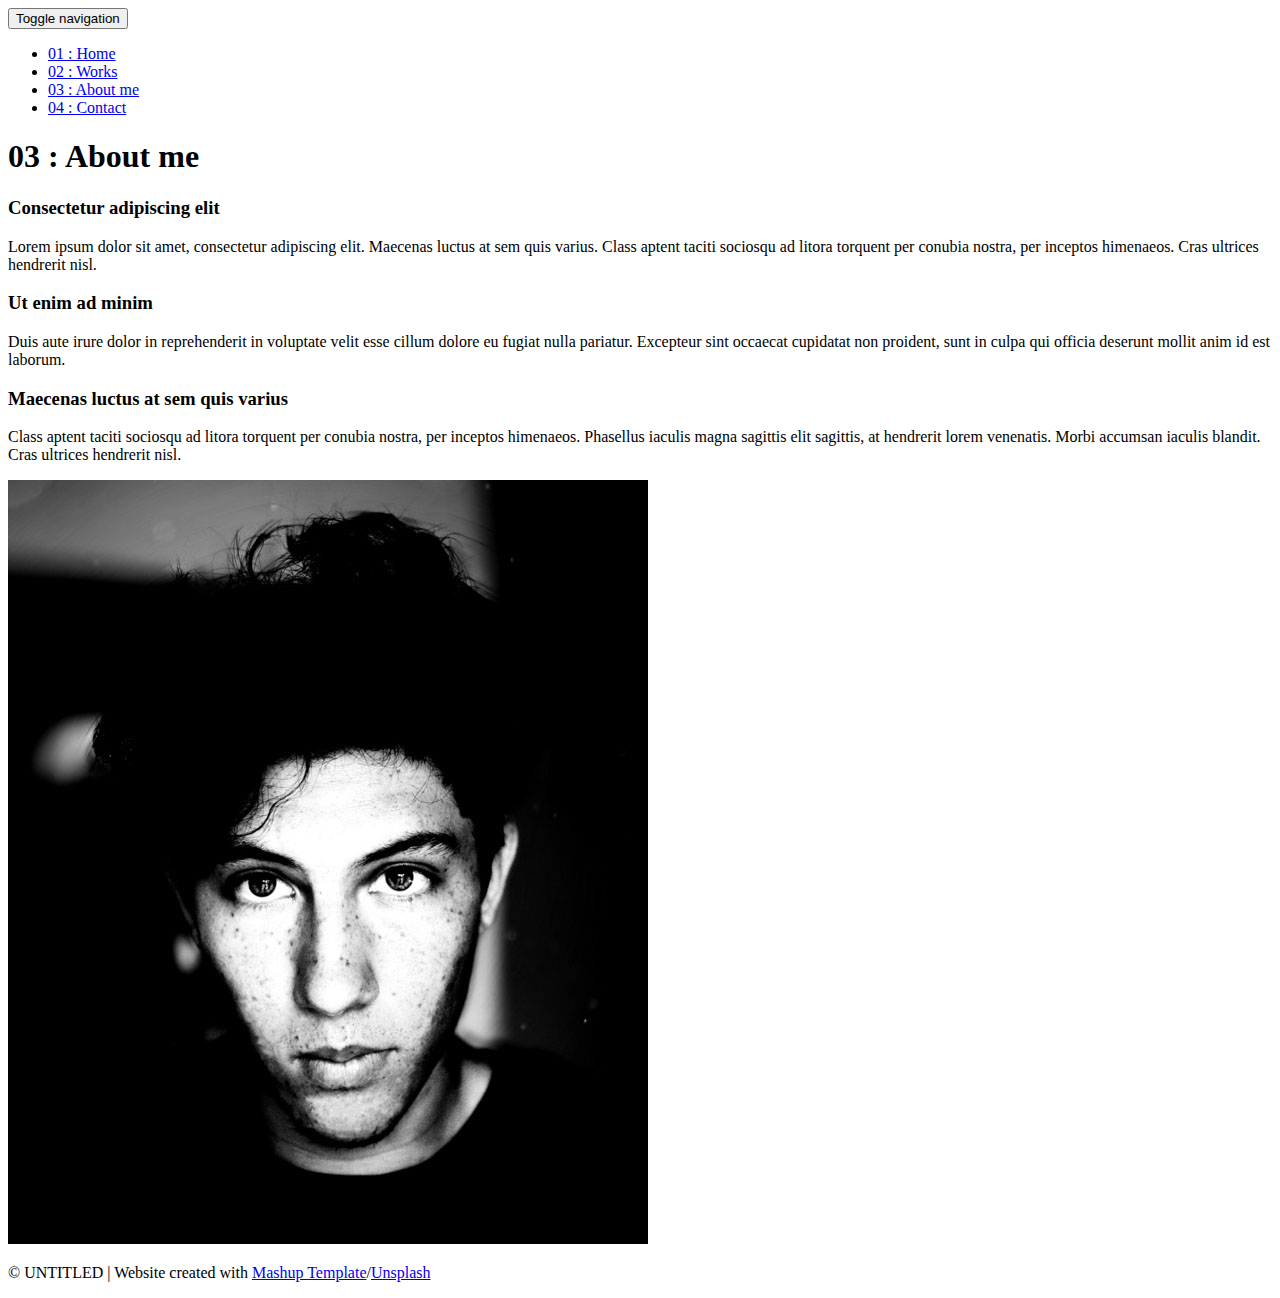
==== templates/about.html @ 9303c8e2 "qa website" ====
<!DOCTYPE html>
<html lang="en">

<head>
  <meta charset="UTF-8">
  <meta content="IE=edge" http-equiv="X-UA-Compatible">
  <meta content="width=device-width,initial-scale=1" name="viewport">
  <meta content="description" name="description">
  <meta name="google" content="notranslate" />
  <meta content="Mashup templates have been developped by Orson.io team" name="author">

  <!-- Disable tap highlight on IE  -->
  <meta name="msapplication-tap-highlight" content="no">
  
  <link rel="apple-touch-icon" sizes="180x180" href="../static/assets/apple-icon-180x180.png">
  <link href="../static/assets/favicon.ico" rel="icon">

  <title>Title page</title>  

<link href="./static/main.3f6952e4.css" rel="stylesheet"></head>

<body class="">
<div id="site-border-left"></div>
<div id="site-border-right"></div>
<div id="site-border-top"></div>
<div id="site-border-bottom"></div>
 <!-- Add your content of header -->
<header>
  <nav class="navbar  navbar-fixed-top navbar-default">
    <div class="container">
        <button type="button" class="navbar-toggle collapsed" data-toggle="collapse" data-target="#navbar-collapse" aria-expanded="false">
          <span class="sr-only">Toggle navigation</span>
          <span class="icon-bar"></span>
          <span class="icon-bar"></span>
          <span class="icon-bar"></span>
        </button>

      <div class="collapse navbar-collapse" id="navbar-collapse">
        <ul class="nav navbar-nav ">
          <li><a href="./index.html" title="">01 : Home</a></li>
          <li><a href="./works.html" title="">02 : Works</a></li>
          <li><a href="./about.html" title="">03 : About me</a></li>
          <li><a href="./contact.html" title="">04 : Contact</a></li>
        </ul>


      </div> 
    </div>
  </nav>
</header>

<div class="section-container">
    <div class="container">
      <div class="row">
        <div class="col-xs-12">
          <div class="section-container-spacer text-center">
            <h1 class="h2">03 : About me</h1>
          </div>
          
          <div class="row">
            <div class="col-md-10 col-md-offset-1">
              <div class="row">
                <div class="col-xs-12 col-md-6">
                  <h3>Consectetur adipiscing elit</h3>
                  <p>Lorem ipsum dolor sit amet, consectetur adipiscing elit. Maecenas luctus at sem quis varius. 
                  Class aptent taciti sociosqu ad litora torquent per conubia nostra, per inceptos himenaeos. Cras ultrices hendrerit nisl.</p>
                  <h3>Ut enim ad minim  </h3>
                  <p>Duis aute irure dolor in reprehenderit in voluptate velit esse
                  cillum dolore eu fugiat nulla pariatur. Excepteur sint occaecat cupidatat non
                  proident, sunt in culpa qui officia deserunt mollit anim id est laborum. 
                  <h3>Maecenas luctus at sem quis varius</h3>
                  <p>
                  Class aptent taciti sociosqu ad litora torquent per conubia nostra, per inceptos himenaeos. Phasellus iaculis magna sagittis elit sagittis, at hendrerit lorem venenatis. Morbi accumsan iaculis blandit. Cras ultrices hendrerit nisl.</p>
                </div>
                <div class="col-xs-12 col-md-6">
                  <img src="../static/assets/images/profil.jpg" class="img-responsive" alt="">
                </div>
              </div>
            </div>
          </div>
          
          
       </div>
      </div>
    </div>
  </div>


<footer class="footer-container text-center">
  <div class="container">
    <div class="row">
      <div class="col-xs-12">
        <p>© UNTITLED | Website created with <a href="http://www.mashup-template.com/" title="Create website with free html template">Mashup Template</a>/<a href="https://www.unsplash.com/" title="Beautiful Free Images">Unsplash</a></p>
      </div>
    </div>
  </div>
</footer>

<script>
  document.addEventListener("DOMContentLoaded", function (event) {
     navActivePage();
  });
</script>

<!-- Google Analytics: change UA-XXXXX-X to be your site's ID 

<script>
  (function (i, s, o, g, r, a, m) {
    i['GoogleAnalyticsObject'] = r; i[r] = i[r] || function () {
      (i[r].q = i[r].q || []).push(arguments)
    }, i[r].l = 1 * new Date(); a = s.createElement(o),
      m = s.getElementsByTagName(o)[0]; a.async = 1; a.src = g; m.parentNode.insertBefore(a, m)
  })(window, document, 'script', '//www.google-analytics.com/analytics.js', 'ga');
  ga('create', 'UA-XXXXX-X', 'auto');
  ga('send', 'pageview');
</script>

--> <script type="text/javascript" src="./static/main.70a66962.js"></script></body>

</html>
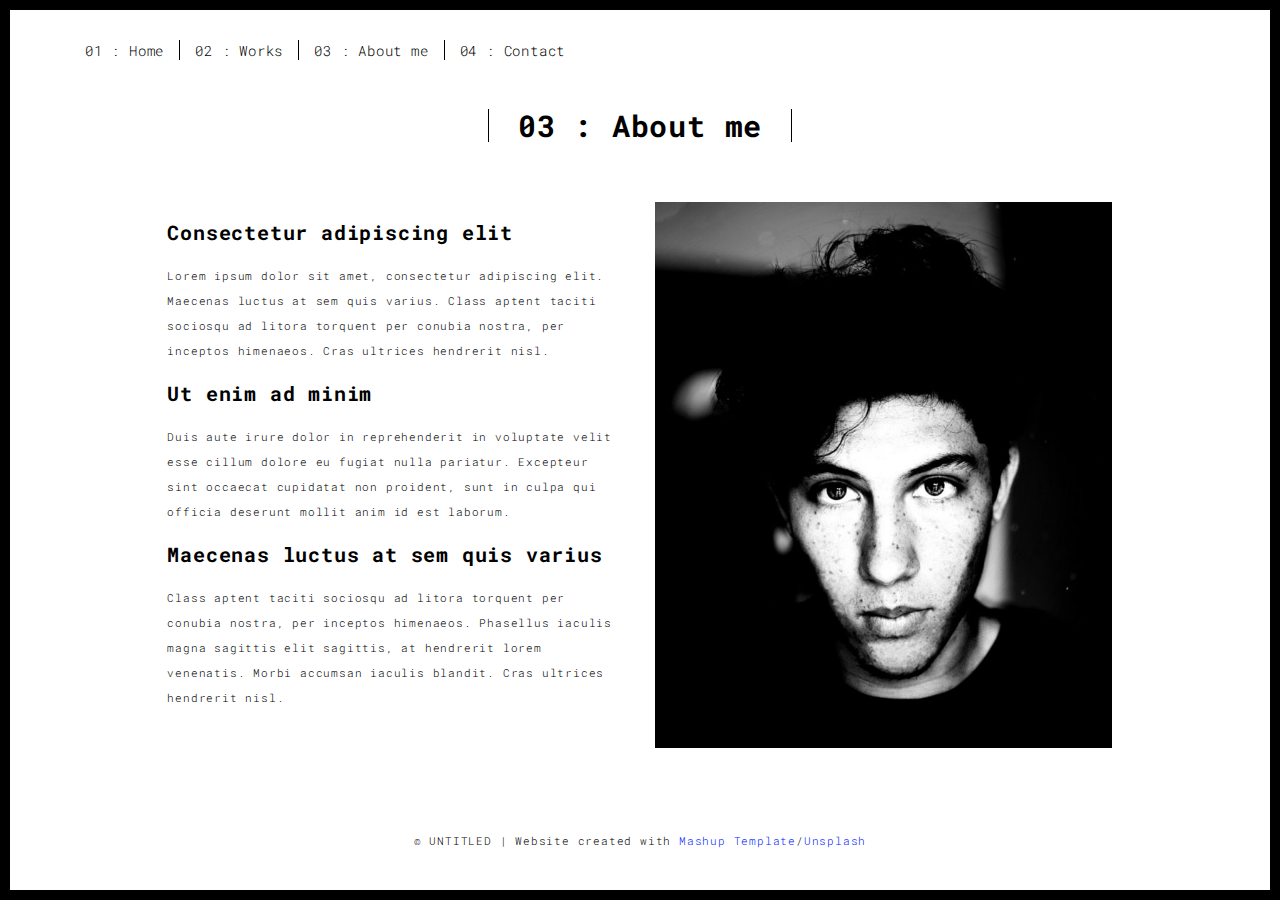
==== commit cbc410e0: "fixed css and js path" ====
--- a/templates/about.html
+++ b/templates/about.html
@@ -17,7 +17,7 @@
 
   <title>Title page</title>  
 
-<link href="./static/main.3f6952e4.css" rel="stylesheet"></head>
+<link href="../static/main.3f6952e4.css" rel="stylesheet"></head>
 
 <body class="">
 <div id="site-border-left"></div>
@@ -115,6 +115,6 @@
   ga('send', 'pageview');
 </script>
 
---> <script type="text/javascript" src="./static/main.70a66962.js"></script></body>
+--> <script type="text/javascript" src="../static/main.70a66962.js"></script></body>
 
 </html>--- a/static/main.3f6952e4.css
+++ b/static/main.3f6952e4.css
@@ -0,0 +1,9 @@
+@import url(https://fonts.googleapis.com/css?family=Roboto:900|Roboto+Mono:300,400,700);@import url(https://maxcdn.bootstrapcdn.com/font-awesome/4.7.0/css/font-awesome.min.css);/*!
+ * Bootstrap v3.3.7 (http://getbootstrap.com)
+ * Copyright 2011-2016 Twitter, Inc.
+ * Licensed under MIT (https://github.com/twbs/bootstrap/blob/master/LICENSE)
+ */
+/*! normalize.css v3.0.3 | MIT License | github.com/necolas/normalize.css */html{font-family:sans-serif;-ms-text-size-adjust:100%;-webkit-text-size-adjust:100%}body{margin:0}article,aside,details,figcaption,figure,footer,header,hgroup,main,menu,nav,section,summary{display:block}audio,canvas,progress,video{display:inline-block;vertical-align:baseline}audio:not([controls]){display:none;height:0}[hidden],template{display:none}a{background-color:transparent}a:active,a:hover{outline:0}abbr[title]{border-bottom:1px dotted}b,strong{font-weight:700}dfn{font-style:italic}h1{font-size:2em;margin:.67em 0}mark{background:#ff0;color:#000}small{font-size:80%}sub,sup{font-size:75%;line-height:0;position:relative;vertical-align:baseline}sup{top:-.5em}sub{bottom:-.25em}img{border:0}svg:not(:root){overflow:hidden}figure{margin:1em 40px}hr{box-sizing:content-box;height:0}pre{overflow:auto}code,kbd,pre,samp{font-family:monospace,monospace;font-size:1em}button,input,optgroup,select,textarea{color:inherit;font:inherit;margin:0}button{overflow:visible}button,select{text-transform:none}button,html input[type=button],input[type=reset],input[type=submit]{-webkit-appearance:button;cursor:pointer}button[disabled],html input[disabled]{cursor:default}button::-moz-focus-inner,input::-moz-focus-inner{border:0;padding:0}input{line-height:normal}input[type=checkbox],input[type=radio]{box-sizing:border-box;padding:0}input[type=number]::-webkit-inner-spin-button,input[type=number]::-webkit-outer-spin-button{height:auto}input[type=search]{-webkit-appearance:textfield;box-sizing:content-box}input[type=search]::-webkit-search-cancel-button,input[type=search]::-webkit-search-decoration{-webkit-appearance:none}fieldset{border:1px solid silver;margin:0 2px;padding:.35em .625em .75em}textarea{overflow:auto}optgroup{font-weight:700}table{border-collapse:collapse;border-spacing:0}td,th{padding:0}
+
+/*! Source: https://github.com/h5bp/html5-boilerplate/blob/master/src/css/main.css */@media print{*,:after,:before{background:transparent!important;color:#000!important;box-shadow:none!important;text-shadow:none!important}a,a:visited{text-decoration:underline}a[href]:after{content:" (" attr(href) ")"}abbr[title]:after{content:" (" attr(title) ")"}a[href^="#"]:after,a[href^="javascript:"]:after{content:""}blockquote,pre{border:1px solid #999;page-break-inside:avoid}thead{display:table-header-group}img,tr{page-break-inside:avoid}img{max-width:100%!important}h2,h3,p{orphans:3;widows:3}h2,h3{page-break-after:avoid}.navbar{display:none}.btn>.caret,.dropup>.btn>.caret{border-top-color:#000!important}.label{border:1px solid #000}.table{border-collapse:collapse!important}.table td,.table th{background-color:#fff!important}.table-bordered td,.table-bordered th{border:1px solid #ddd!important}}*,:after,:before{-webkit-box-sizing:border-box;-moz-box-sizing:border-box;box-sizing:border-box}html{font-size:10px;-webkit-tap-highlight-color:transparent}body{font-family:Roboto Mono,Helvetica,Arial,sans-serif;font-size:11px;line-height:1.78;color:#000;background-color:#fff}button,input,select,textarea{font-family:inherit;font-size:inherit;line-height:inherit}a{color:#001aff;text-decoration:none}a:focus,a:hover{color:#0012b3;text-decoration:underline}a:focus{outline:5px auto -webkit-focus-ring-color;outline-offset:-2px}figure{margin:0}img{vertical-align:middle}.img-responsive{display:block;max-width:100%;height:auto}.img-rounded{border-radius:0}.img-thumbnail{padding:4px;line-height:1.78;background-color:#fff;border:1px solid #ddd;border-radius:0;-webkit-transition:all .2s ease-in-out;-o-transition:all .2s ease-in-out;transition:all .2s ease-in-out;display:inline-block;max-width:100%;height:auto}.img-circle{border-radius:50%}hr{margin-top:19px;margin-bottom:19px;border:0;border-top:1px solid #eee}.sr-only{position:absolute;width:1px;height:1px;margin:-1px;padding:0;overflow:hidden;clip:rect(0,0,0,0);border:0}.sr-only-focusable:active,.sr-only-focusable:focus{position:static;width:auto;height:auto;margin:0;overflow:visible;clip:auto}[role=button]{cursor:pointer}.h1,.h2,.h3,.h4,.h5,.h6,h1,h2,h3,h4,h5,h6{font-family:Roboto Mono,Helvetica,Arial,sans-serif;font-weight:700;line-height:1.1;color:#000}.h1 .small,.h1 small,.h2 .small,.h2 small,.h3 .small,.h3 small,.h4 .small,.h4 small,.h5 .small,.h5 small,.h6 .small,.h6 small,h1 .small,h1 small,h2 .small,h2 small,h3 .small,h3 small,h4 .small,h4 small,h5 .small,h5 small,h6 .small,h6 small{font-weight:400;line-height:1;color:#777}.h1,.h2,.h3,h1,h2,h3{margin-top:19px;margin-bottom:9.5px}.h1 .small,.h1 small,.h2 .small,.h2 small,.h3 .small,.h3 small,h1 .small,h1 small,h2 .small,h2 small,h3 .small,h3 small{font-size:65%}.h4,.h5,.h6,h4,h5,h6{margin-top:9.5px;margin-bottom:9.5px}.h4 .small,.h4 small,.h5 .small,.h5 small,.h6 .small,.h6 small,h4 .small,h4 small,h5 .small,h5 small,h6 .small,h6 small{font-size:75%}.h1,h1{font-size:70px}.h2,h2{font-size:30px}.h3,h3{font-size:20px}.h4,.h5,h4,h5{font-size:11px}.h6,h6{font-size:10px}p{margin:0 0 9.5px}.lead{margin-bottom:19px;font-size:12px;font-weight:300;line-height:1.4}@media (min-width:768px){.lead{font-size:16.5px}}.small,small{font-size:90%}.mark,mark{background-color:#fcf8e3;padding:.2em}.text-left{text-align:left}.text-right{text-align:right}.text-center{text-align:center}.text-justify{text-align:justify}.text-nowrap{white-space:nowrap}.text-lowercase{text-transform:lowercase}.initialism,.text-uppercase{text-transform:uppercase}.text-capitalize{text-transform:capitalize}.text-muted{color:#777}.text-primary{color:#001aff}a.text-primary:focus,a.text-primary:hover{color:#0015cc}.text-success{color:#fff}a.text-success:focus,a.text-success:hover{color:#e6e6e6}.text-info{color:#31708f}a.text-info:focus,a.text-info:hover{color:#245269}.text-warning{color:#8a6d3b}a.text-warning:focus,a.text-warning:hover{color:#66512c}.text-danger{color:#fff}a.text-danger:focus,a.text-danger:hover{color:#e6e6e6}.bg-primary{color:#fff;background-color:#001aff}a.bg-primary:focus,a.bg-primary:hover{background-color:#0015cc}.bg-success,a.bg-success:focus,a.bg-success:hover{background-color:#000}.bg-info{background-color:#d9edf7}a.bg-info:focus,a.bg-info:hover{background-color:#afd9ee}.bg-warning{background-color:#fcf8e3}a.bg-warning:focus,a.bg-warning:hover{background-color:#f7ecb5}.bg-danger{background-color:red}a.bg-danger:focus,a.bg-danger:hover{background-color:#c00}.page-header{padding-bottom:8.5px;margin:38px 0 19px;border-bottom:1px solid #eee}ol,ul{margin-top:0;margin-bottom:9.5px}ol ol,ol ul,ul ol,ul ul{margin-bottom:0}.list-inline,.list-unstyled{padding-left:0;list-style:none}.list-inline{margin-left:-5px}.list-inline>li{display:inline-block;padding-left:5px;padding-right:5px}dl{margin-top:0;margin-bottom:19px}dd,dt{line-height:1.78}dt{font-weight:700}dd{margin-left:0}.dl-horizontal dd:after,.dl-horizontal dd:before{content:" ";display:table}.dl-horizontal dd:after{clear:both}@media (min-width:768px){.dl-horizontal dt{float:left;width:160px;clear:left;text-align:right;overflow:hidden;text-overflow:ellipsis;white-space:nowrap}.dl-horizontal dd{margin-left:180px}}abbr[data-original-title],abbr[title]{cursor:help;border-bottom:1px dotted #777}.initialism{font-size:90%}blockquote{padding:9.5px 19px;margin:0 0 19px;font-size:13.75px;border-left:5px solid #eee}blockquote ol:last-child,blockquote p:last-child,blockquote ul:last-child{margin-bottom:0}blockquote .small,blockquote footer,blockquote small{display:block;font-size:80%;line-height:1.78;color:#777}blockquote .small:before,blockquote footer:before,blockquote small:before{content:"\2014   \A0"}.blockquote-reverse,blockquote.pull-right{padding-right:15px;padding-left:0;border-right:5px solid #eee;border-left:0;text-align:right}.blockquote-reverse .small:before,.blockquote-reverse footer:before,.blockquote-reverse small:before,blockquote.pull-right .small:before,blockquote.pull-right footer:before,blockquote.pull-right small:before{content:""}.blockquote-reverse .small:after,.blockquote-reverse footer:after,.blockquote-reverse small:after,blockquote.pull-right .small:after,blockquote.pull-right footer:after,blockquote.pull-right small:after{content:"\A0   \2014"}address{margin-bottom:19px;font-style:normal;line-height:1.78}code,kbd,pre,samp{font-family:Menlo,Monaco,Consolas,Courier New,monospace}code{color:#c7254e;background-color:#f9f2f4}code,kbd{padding:2px 4px;font-size:90%;border-radius:0}kbd{color:#fff;background-color:#333;box-shadow:inset 0 -1px 0 rgba(0,0,0,.25)}kbd kbd{padding:0;font-size:100%;font-weight:700;box-shadow:none}pre{display:block;padding:9px;margin:0 0 9.5px;font-size:10px;line-height:1.78;word-break:break-all;word-wrap:break-word;color:#333;background-color:#f5f5f5;border:1px solid #ccc;border-radius:0}pre code{padding:0;font-size:inherit;color:inherit;white-space:pre-wrap;background-color:transparent;border-radius:0}.pre-scrollable{max-height:340px;overflow-y:scroll}.container{margin-right:auto;margin-left:auto;padding-left:15px;padding-right:15px}.container:after,.container:before{content:" ";display:table}.container:after{clear:both}@media (min-width:768px){.container{width:750px}}@media (min-width:992px){.container{width:970px}}@media (min-width:1200px){.container{width:1170px}}.container-fluid{margin-right:auto;margin-left:auto;padding-left:15px;padding-right:15px}.container-fluid:after,.container-fluid:before{content:" ";display:table}.container-fluid:after{clear:both}.row{margin-left:-15px;margin-right:-15px}.row:after,.row:before{content:" ";display:table}.row:after{clear:both}.col-lg-1,.col-lg-2,.col-lg-3,.col-lg-4,.col-lg-5,.col-lg-6,.col-lg-7,.col-lg-8,.col-lg-9,.col-lg-10,.col-lg-11,.col-lg-12,.col-md-1,.col-md-2,.col-md-3,.col-md-4,.col-md-5,.col-md-6,.col-md-7,.col-md-8,.col-md-9,.col-md-10,.col-md-11,.col-md-12,.col-sm-1,.col-sm-2,.col-sm-3,.col-sm-4,.col-sm-5,.col-sm-6,.col-sm-7,.col-sm-8,.col-sm-9,.col-sm-10,.col-sm-11,.col-sm-12,.col-xs-1,.col-xs-2,.col-xs-3,.col-xs-4,.col-xs-5,.col-xs-6,.col-xs-7,.col-xs-8,.col-xs-9,.col-xs-10,.col-xs-11,.col-xs-12{position:relative;min-height:1px;padding-left:15px;padding-right:15px}.col-xs-1,.col-xs-2,.col-xs-3,.col-xs-4,.col-xs-5,.col-xs-6,.col-xs-7,.col-xs-8,.col-xs-9,.col-xs-10,.col-xs-11,.col-xs-12{float:left}.col-xs-1{width:8.33333%}.col-xs-2{width:16.66667%}.col-xs-3{width:25%}.col-xs-4{width:33.33333%}.col-xs-5{width:41.66667%}.col-xs-6{width:50%}.col-xs-7{width:58.33333%}.col-xs-8{width:66.66667%}.col-xs-9{width:75%}.col-xs-10{width:83.33333%}.col-xs-11{width:91.66667%}.col-xs-12{width:100%}.col-xs-pull-0{right:auto}.col-xs-pull-1{right:8.33333%}.col-xs-pull-2{right:16.66667%}.col-xs-pull-3{right:25%}.col-xs-pull-4{right:33.33333%}.col-xs-pull-5{right:41.66667%}.col-xs-pull-6{right:50%}.col-xs-pull-7{right:58.33333%}.col-xs-pull-8{right:66.66667%}.col-xs-pull-9{right:75%}.col-xs-pull-10{right:83.33333%}.col-xs-pull-11{right:91.66667%}.col-xs-pull-12{right:100%}.col-xs-push-0{left:auto}.col-xs-push-1{left:8.33333%}.col-xs-push-2{left:16.66667%}.col-xs-push-3{left:25%}.col-xs-push-4{left:33.33333%}.col-xs-push-5{left:41.66667%}.col-xs-push-6{left:50%}.col-xs-push-7{left:58.33333%}.col-xs-push-8{left:66.66667%}.col-xs-push-9{left:75%}.col-xs-push-10{left:83.33333%}.col-xs-push-11{left:91.66667%}.col-xs-push-12{left:100%}.col-xs-offset-0{margin-left:0}.col-xs-offset-1{margin-left:8.33333%}.col-xs-offset-2{margin-left:16.66667%}.col-xs-offset-3{margin-left:25%}.col-xs-offset-4{margin-left:33.33333%}.col-xs-offset-5{margin-left:41.66667%}.col-xs-offset-6{margin-left:50%}.col-xs-offset-7{margin-left:58.33333%}.col-xs-offset-8{margin-left:66.66667%}.col-xs-offset-9{margin-left:75%}.col-xs-offset-10{margin-left:83.33333%}.col-xs-offset-11{margin-left:91.66667%}.col-xs-offset-12{margin-left:100%}@media (min-width:768px){.col-sm-1,.col-sm-2,.col-sm-3,.col-sm-4,.col-sm-5,.col-sm-6,.col-sm-7,.col-sm-8,.col-sm-9,.col-sm-10,.col-sm-11,.col-sm-12{float:left}.col-sm-1{width:8.33333%}.col-sm-2{width:16.66667%}.col-sm-3{width:25%}.col-sm-4{width:33.33333%}.col-sm-5{width:41.66667%}.col-sm-6{width:50%}.col-sm-7{width:58.33333%}.col-sm-8{width:66.66667%}.col-sm-9{width:75%}.col-sm-10{width:83.33333%}.col-sm-11{width:91.66667%}.col-sm-12{width:100%}.col-sm-pull-0{right:auto}.col-sm-pull-1{right:8.33333%}.col-sm-pull-2{right:16.66667%}.col-sm-pull-3{right:25%}.col-sm-pull-4{right:33.33333%}.col-sm-pull-5{right:41.66667%}.col-sm-pull-6{right:50%}.col-sm-pull-7{right:58.33333%}.col-sm-pull-8{right:66.66667%}.col-sm-pull-9{right:75%}.col-sm-pull-10{right:83.33333%}.col-sm-pull-11{right:91.66667%}.col-sm-pull-12{right:100%}.col-sm-push-0{left:auto}.col-sm-push-1{left:8.33333%}.col-sm-push-2{left:16.66667%}.col-sm-push-3{left:25%}.col-sm-push-4{left:33.33333%}.col-sm-push-5{left:41.66667%}.col-sm-push-6{left:50%}.col-sm-push-7{left:58.33333%}.col-sm-push-8{left:66.66667%}.col-sm-push-9{left:75%}.col-sm-push-10{left:83.33333%}.col-sm-push-11{left:91.66667%}.col-sm-push-12{left:100%}.col-sm-offset-0{margin-left:0}.col-sm-offset-1{margin-left:8.33333%}.col-sm-offset-2{margin-left:16.66667%}.col-sm-offset-3{margin-left:25%}.col-sm-offset-4{margin-left:33.33333%}.col-sm-offset-5{margin-left:41.66667%}.col-sm-offset-6{margin-left:50%}.col-sm-offset-7{margin-left:58.33333%}.col-sm-offset-8{margin-left:66.66667%}.col-sm-offset-9{margin-left:75%}.col-sm-offset-10{margin-left:83.33333%}.col-sm-offset-11{margin-left:91.66667%}.col-sm-offset-12{margin-left:100%}}@media (min-width:992px){.col-md-1,.col-md-2,.col-md-3,.col-md-4,.col-md-5,.col-md-6,.col-md-7,.col-md-8,.col-md-9,.col-md-10,.col-md-11,.col-md-12{float:left}.col-md-1{width:8.33333%}.col-md-2{width:16.66667%}.col-md-3{width:25%}.col-md-4{width:33.33333%}.col-md-5{width:41.66667%}.col-md-6{width:50%}.col-md-7{width:58.33333%}.col-md-8{width:66.66667%}.col-md-9{width:75%}.col-md-10{width:83.33333%}.col-md-11{width:91.66667%}.col-md-12{width:100%}.col-md-pull-0{right:auto}.col-md-pull-1{right:8.33333%}.col-md-pull-2{right:16.66667%}.col-md-pull-3{right:25%}.col-md-pull-4{right:33.33333%}.col-md-pull-5{right:41.66667%}.col-md-pull-6{right:50%}.col-md-pull-7{right:58.33333%}.col-md-pull-8{right:66.66667%}.col-md-pull-9{right:75%}.col-md-pull-10{right:83.33333%}.col-md-pull-11{right:91.66667%}.col-md-pull-12{right:100%}.col-md-push-0{left:auto}.col-md-push-1{left:8.33333%}.col-md-push-2{left:16.66667%}.col-md-push-3{left:25%}.col-md-push-4{left:33.33333%}.col-md-push-5{left:41.66667%}.col-md-push-6{left:50%}.col-md-push-7{left:58.33333%}.col-md-push-8{left:66.66667%}.col-md-push-9{left:75%}.col-md-push-10{left:83.33333%}.col-md-push-11{left:91.66667%}.col-md-push-12{left:100%}.col-md-offset-0{margin-left:0}.col-md-offset-1{margin-left:8.33333%}.col-md-offset-2{margin-left:16.66667%}.col-md-offset-3{margin-left:25%}.col-md-offset-4{margin-left:33.33333%}.col-md-offset-5{margin-left:41.66667%}.col-md-offset-6{margin-left:50%}.col-md-offset-7{margin-left:58.33333%}.col-md-offset-8{margin-left:66.66667%}.col-md-offset-9{margin-left:75%}.col-md-offset-10{margin-left:83.33333%}.col-md-offset-11{margin-left:91.66667%}.col-md-offset-12{margin-left:100%}}@media (min-width:1200px){.col-lg-1,.col-lg-2,.col-lg-3,.col-lg-4,.col-lg-5,.col-lg-6,.col-lg-7,.col-lg-8,.col-lg-9,.col-lg-10,.col-lg-11,.col-lg-12{float:left}.col-lg-1{width:8.33333%}.col-lg-2{width:16.66667%}.col-lg-3{width:25%}.col-lg-4{width:33.33333%}.col-lg-5{width:41.66667%}.col-lg-6{width:50%}.col-lg-7{width:58.33333%}.col-lg-8{width:66.66667%}.col-lg-9{width:75%}.col-lg-10{width:83.33333%}.col-lg-11{width:91.66667%}.col-lg-12{width:100%}.col-lg-pull-0{right:auto}.col-lg-pull-1{right:8.33333%}.col-lg-pull-2{right:16.66667%}.col-lg-pull-3{right:25%}.col-lg-pull-4{right:33.33333%}.col-lg-pull-5{right:41.66667%}.col-lg-pull-6{right:50%}.col-lg-pull-7{right:58.33333%}.col-lg-pull-8{right:66.66667%}.col-lg-pull-9{right:75%}.col-lg-pull-10{right:83.33333%}.col-lg-pull-11{right:91.66667%}.col-lg-pull-12{right:100%}.col-lg-push-0{left:auto}.col-lg-push-1{left:8.33333%}.col-lg-push-2{left:16.66667%}.col-lg-push-3{left:25%}.col-lg-push-4{left:33.33333%}.col-lg-push-5{left:41.66667%}.col-lg-push-6{left:50%}.col-lg-push-7{left:58.33333%}.col-lg-push-8{left:66.66667%}.col-lg-push-9{left:75%}.col-lg-push-10{left:83.33333%}.col-lg-push-11{left:91.66667%}.col-lg-push-12{left:100%}.col-lg-offset-0{margin-left:0}.col-lg-offset-1{margin-left:8.33333%}.col-lg-offset-2{margin-left:16.66667%}.col-lg-offset-3{margin-left:25%}.col-lg-offset-4{margin-left:33.33333%}.col-lg-offset-5{margin-left:41.66667%}.col-lg-offset-6{margin-left:50%}.col-lg-offset-7{margin-left:58.33333%}.col-lg-offset-8{margin-left:66.66667%}.col-lg-offset-9{margin-left:75%}.col-lg-offset-10{margin-left:83.33333%}.col-lg-offset-11{margin-left:91.66667%}.col-lg-offset-12{margin-left:100%}}table{background-color:transparent}caption{padding-top:8px;padding-bottom:8px;color:#777}caption,th{text-align:left}.table{width:100%;max-width:100%;margin-bottom:19px}.table>tbody>tr>td,.table>tbody>tr>th,.table>tfoot>tr>td,.table>tfoot>tr>th,.table>thead>tr>td,.table>thead>tr>th{padding:8px;line-height:1.78;vertical-align:top;border-top:1px solid #ddd}.table>thead>tr>th{vertical-align:bottom;border-bottom:2px solid #ddd}.table>caption+thead>tr:first-child>td,.table>caption+thead>tr:first-child>th,.table>colgroup+thead>tr:first-child>td,.table>colgroup+thead>tr:first-child>th,.table>thead:first-child>tr:first-child>td,.table>thead:first-child>tr:first-child>th{border-top:0}.table>tbody+tbody{border-top:2px solid #ddd}.table .table{background-color:#fff}.table-condensed>tbody>tr>td,.table-condensed>tbody>tr>th,.table-condensed>tfoot>tr>td,.table-condensed>tfoot>tr>th,.table-condensed>thead>tr>td,.table-condensed>thead>tr>th{padding:5px}.table-bordered,.table-bordered>tbody>tr>td,.table-bordered>tbody>tr>th,.table-bordered>tfoot>tr>td,.table-bordered>tfoot>tr>th,.table-bordered>thead>tr>td,.table-bordered>thead>tr>th{border:1px solid #ddd}.table-bordered>thead>tr>td,.table-bordered>thead>tr>th{border-bottom-width:2px}.table-striped>tbody>tr:nth-of-type(odd){background-color:#f9f9f9}.table-hover>tbody>tr:hover{background-color:#f5f5f5}table col[class*=col-]{position:static;float:none;display:table-column}table td[class*=col-],table th[class*=col-]{position:static;float:none;display:table-cell}.table>tbody>tr.active>td,.table>tbody>tr.active>th,.table>tbody>tr>td.active,.table>tbody>tr>th.active,.table>tfoot>tr.active>td,.table>tfoot>tr.active>th,.table>tfoot>tr>td.active,.table>tfoot>tr>th.active,.table>thead>tr.active>td,.table>thead>tr.active>th,.table>thead>tr>td.active,.table>thead>tr>th.active{background-color:#f5f5f5}.table-hover>tbody>tr.active:hover>td,.table-hover>tbody>tr.active:hover>th,.table-hover>tbody>tr:hover>.active,.table-hover>tbody>tr>td.active:hover,.table-hover>tbody>tr>th.active:hover{background-color:#e8e8e8}.table-hover>tbody>tr.success:hover>td,.table-hover>tbody>tr.success:hover>th,.table-hover>tbody>tr:hover>.success,.table-hover>tbody>tr>td.success:hover,.table-hover>tbody>tr>th.success:hover,.table>tbody>tr.success>td,.table>tbody>tr.success>th,.table>tbody>tr>td.success,.table>tbody>tr>th.success,.table>tfoot>tr.success>td,.table>tfoot>tr.success>th,.table>tfoot>tr>td.success,.table>tfoot>tr>th.success,.table>thead>tr.success>td,.table>thead>tr.success>th,.table>thead>tr>td.success,.table>thead>tr>th.success{background-color:#000}.table>tbody>tr.info>td,.table>tbody>tr.info>th,.table>tbody>tr>td.info,.table>tbody>tr>th.info,.table>tfoot>tr.info>td,.table>tfoot>tr.info>th,.table>tfoot>tr>td.info,.table>tfoot>tr>th.info,.table>thead>tr.info>td,.table>thead>tr.info>th,.table>thead>tr>td.info,.table>thead>tr>th.info{background-color:#d9edf7}.table-hover>tbody>tr.info:hover>td,.table-hover>tbody>tr.info:hover>th,.table-hover>tbody>tr:hover>.info,.table-hover>tbody>tr>td.info:hover,.table-hover>tbody>tr>th.info:hover{background-color:#c4e3f3}.table>tbody>tr.warning>td,.table>tbody>tr.warning>th,.table>tbody>tr>td.warning,.table>tbody>tr>th.warning,.table>tfoot>tr.warning>td,.table>tfoot>tr.warning>th,.table>tfoot>tr>td.warning,.table>tfoot>tr>th.warning,.table>thead>tr.warning>td,.table>thead>tr.warning>th,.table>thead>tr>td.warning,.table>thead>tr>th.warning{background-color:#fcf8e3}.table-hover>tbody>tr.warning:hover>td,.table-hover>tbody>tr.warning:hover>th,.table-hover>tbody>tr:hover>.warning,.table-hover>tbody>tr>td.warning:hover,.table-hover>tbody>tr>th.warning:hover{background-color:#faf2cc}.table>tbody>tr.danger>td,.table>tbody>tr.danger>th,.table>tbody>tr>td.danger,.table>tbody>tr>th.danger,.table>tfoot>tr.danger>td,.table>tfoot>tr.danger>th,.table>tfoot>tr>td.danger,.table>tfoot>tr>th.danger,.table>thead>tr.danger>td,.table>thead>tr.danger>th,.table>thead>tr>td.danger,.table>thead>tr>th.danger{background-color:red}.table-hover>tbody>tr.danger:hover>td,.table-hover>tbody>tr.danger:hover>th,.table-hover>tbody>tr:hover>.danger,.table-hover>tbody>tr>td.danger:hover,.table-hover>tbody>tr>th.danger:hover{background-color:#e60000}.table-responsive{overflow-x:auto;min-height:.01%}@media screen and (max-width:767px){.table-responsive{width:100%;margin-bottom:14.25px;overflow-y:hidden;-ms-overflow-style:-ms-autohiding-scrollbar;border:1px solid #ddd}.table-responsive>.table{margin-bottom:0}.table-responsive>.table>tbody>tr>td,.table-responsive>.table>tbody>tr>th,.table-responsive>.table>tfoot>tr>td,.table-responsive>.table>tfoot>tr>th,.table-responsive>.table>thead>tr>td,.table-responsive>.table>thead>tr>th{white-space:nowrap}.table-responsive>.table-bordered{border:0}.table-responsive>.table-bordered>tbody>tr>td:first-child,.table-responsive>.table-bordered>tbody>tr>th:first-child,.table-responsive>.table-bordered>tfoot>tr>td:first-child,.table-responsive>.table-bordered>tfoot>tr>th:first-child,.table-responsive>.table-bordered>thead>tr>td:first-child,.table-responsive>.table-bordered>thead>tr>th:first-child{border-left:0}.table-responsive>.table-bordered>tbody>tr>td:last-child,.table-responsive>.table-bordered>tbody>tr>th:last-child,.table-responsive>.table-bordered>tfoot>tr>td:last-child,.table-responsive>.table-bordered>tfoot>tr>th:last-child,.table-responsive>.table-bordered>thead>tr>td:last-child,.table-responsive>.table-bordered>thead>tr>th:last-child{border-right:0}.table-responsive>.table-bordered>tbody>tr:last-child>td,.table-responsive>.table-bordered>tbody>tr:last-child>th,.table-responsive>.table-bordered>tfoot>tr:last-child>td,.table-responsive>.table-bordered>tfoot>tr:last-child>th{border-bottom:0}}fieldset{margin:0;min-width:0}fieldset,legend{padding:0;border:0}legend{display:block;width:100%;margin-bottom:19px;font-size:16.5px;line-height:inherit;color:#333;border-bottom:1px solid #e5e5e5}label{display:inline-block;max-width:100%;margin-bottom:5px;font-weight:700}input[type=search]{-webkit-box-sizing:border-box;-moz-box-sizing:border-box;box-sizing:border-box}input[type=checkbox],input[type=radio]{margin:4px 0 0;margin-top:1px\9;line-height:normal}input[type=file]{display:block}input[type=range]{display:block;width:100%}select[multiple],select[size]{height:auto}input[type=checkbox]:focus,input[type=file]:focus,input[type=radio]:focus{outline:5px auto -webkit-focus-ring-color;outline-offset:-2px}output{padding-top:9px}.form-control,output{display:block;font-size:11px;line-height:1.78;color:#555}.form-control{width:100%;height:40px;padding:8px 14px;background-color:#fff;background-image:none;border:1px solid #000;border-radius:0;-webkit-box-shadow:inset 0 1px 1px rgba(0,0,0,.075);box-shadow:inset 0 1px 1px rgba(0,0,0,.075);-webkit-transition:border-color .15s ease-in-out,box-shadow .15s ease-in-out;-o-transition:border-color ease-in-out .15s,box-shadow ease-in-out .15s;transition:border-color .15s ease-in-out,box-shadow .15s ease-in-out}.form-control:focus{border-color:#66afe9;-webkit-box-shadow:inset 0 1px 1px rgba(0,0,0,.075),0 0 8px rgba(102,175,233,.6);box-shadow:inset 0 1px 1px rgba(0,0,0,.075),0 0 8px rgba(102,175,233,.6)}.form-control::-moz-placeholder{color:#999;opacity:1}.form-control:-ms-input-placeholder{color:#999}.form-control::-webkit-input-placeholder{color:#999}.form-control::-ms-expand{border:0;background-color:transparent}.form-control[disabled],.form-control[readonly],fieldset[disabled] .form-control{background-color:#eee;opacity:1}.form-control[disabled],fieldset[disabled] .form-control{cursor:not-allowed}textarea.form-control{height:auto}input[type=search]{-webkit-appearance:none}@media screen and (-webkit-min-device-pixel-ratio:0){input[type=date].form-control,input[type=datetime-local].form-control,input[type=month].form-control,input[type=time].form-control{line-height:40px}.input-group-sm>.input-group-btn>input[type=date].btn,.input-group-sm>.input-group-btn>input[type=datetime-local].btn,.input-group-sm>.input-group-btn>input[type=month].btn,.input-group-sm>.input-group-btn>input[type=time].btn,.input-group-sm>input[type=date].form-control,.input-group-sm>input[type=date].input-group-addon,.input-group-sm>input[type=datetime-local].form-control,.input-group-sm>input[type=datetime-local].input-group-addon,.input-group-sm>input[type=month].form-control,.input-group-sm>input[type=month].input-group-addon,.input-group-sm>input[type=time].form-control,.input-group-sm>input[type=time].input-group-addon,.input-group-sm input[type=date],.input-group-sm input[type=datetime-local],.input-group-sm input[type=month],.input-group-sm input[type=time],input[type=date].input-sm,input[type=datetime-local].input-sm,input[type=month].input-sm,input[type=time].input-sm{line-height:27px}.input-group-lg>.input-group-btn>input[type=date].btn,.input-group-lg>.input-group-btn>input[type=datetime-local].btn,.input-group-lg>.input-group-btn>input[type=month].btn,.input-group-lg>.input-group-btn>input[type=time].btn,.input-group-lg>input[type=date].form-control,.input-group-lg>input[type=date].input-group-addon,.input-group-lg>input[type=datetime-local].form-control,.input-group-lg>input[type=datetime-local].input-group-addon,.input-group-lg>input[type=month].form-control,.input-group-lg>input[type=month].input-group-addon,.input-group-lg>input[type=time].form-control,.input-group-lg>input[type=time].input-group-addon,.input-group-lg input[type=date],.input-group-lg input[type=datetime-local],.input-group-lg input[type=month],.input-group-lg input[type=time],input[type=date].input-lg,input[type=datetime-local].input-lg,input[type=month].input-lg,input[type=time].input-lg{line-height:41px}}.form-group{margin-bottom:15px}.checkbox,.radio{position:relative;display:block;margin-top:10px;margin-bottom:10px}.checkbox label,.radio label{min-height:19px;padding-left:20px;margin-bottom:0;font-weight:400;cursor:pointer}.checkbox-inline input[type=checkbox],.checkbox input[type=checkbox],.radio-inline input[type=radio],.radio input[type=radio]{position:absolute;margin-left:-20px;margin-top:4px\9}.checkbox+.checkbox,.radio+.radio{margin-top:-5px}.checkbox-inline,.radio-inline{position:relative;display:inline-block;padding-left:20px;margin-bottom:0;vertical-align:middle;font-weight:400;cursor:pointer}.checkbox-inline+.checkbox-inline,.radio-inline+.radio-inline{margin-top:0;margin-left:10px}.checkbox-inline.disabled,.checkbox.disabled label,.radio-inline.disabled,.radio.disabled label,fieldset[disabled] .checkbox-inline,fieldset[disabled] .checkbox label,fieldset[disabled] .radio-inline,fieldset[disabled] .radio label,fieldset[disabled] input[type=checkbox],fieldset[disabled] input[type=radio],input[type=checkbox].disabled,input[type=checkbox][disabled],input[type=radio].disabled,input[type=radio][disabled]{cursor:not-allowed}.form-control-static{padding-top:9px;padding-bottom:9px;margin-bottom:0;min-height:30px}.form-control-static.input-lg,.form-control-static.input-sm,.input-group-lg>.form-control-static.form-control,.input-group-lg>.form-control-static.input-group-addon,.input-group-lg>.input-group-btn>.form-control-static.btn,.input-group-sm>.form-control-static.form-control,.input-group-sm>.form-control-static.input-group-addon,.input-group-sm>.input-group-btn>.form-control-static.btn{padding-left:0;padding-right:0}.input-group-sm>.form-control,.input-group-sm>.input-group-addon,.input-group-sm>.input-group-btn>.btn,.input-sm{height:27px;padding:5px 10px;font-size:10px;line-height:1.5;border-radius:0}.input-group-sm>.input-group-btn>select.btn,.input-group-sm>select.form-control,.input-group-sm>select.input-group-addon,select.input-sm{height:27px;line-height:27px}.input-group-sm>.input-group-btn>select[multiple].btn,.input-group-sm>.input-group-btn>textarea.btn,.input-group-sm>select[multiple].form-control,.input-group-sm>select[multiple].input-group-addon,.input-group-sm>textarea.form-control,.input-group-sm>textarea.input-group-addon,select[multiple].input-sm,textarea.input-sm{height:auto}.form-group-sm .form-control{height:27px;padding:5px 10px;font-size:10px;line-height:1.5;border-radius:0}.form-group-sm select.form-control{height:27px;line-height:27px}.form-group-sm select[multiple].form-control,.form-group-sm textarea.form-control{height:auto}.form-group-sm .form-control-static{height:27px;min-height:29px;padding:6px 10px;font-size:10px;line-height:1.5}.input-group-lg>.form-control,.input-group-lg>.input-group-addon,.input-group-lg>.input-group-btn>.btn,.input-lg{height:41px;padding:10px 16px;font-size:14px;line-height:1.33333;border-radius:0}.input-group-lg>.input-group-btn>select.btn,.input-group-lg>select.form-control,.input-group-lg>select.input-group-addon,select.input-lg{height:41px;line-height:41px}.input-group-lg>.input-group-btn>select[multiple].btn,.input-group-lg>.input-group-btn>textarea.btn,.input-group-lg>select[multiple].form-control,.input-group-lg>select[multiple].input-group-addon,.input-group-lg>textarea.form-control,.input-group-lg>textarea.input-group-addon,select[multiple].input-lg,textarea.input-lg{height:auto}.form-group-lg .form-control{height:41px;padding:10px 16px;font-size:14px;line-height:1.33333;border-radius:0}.form-group-lg select.form-control{height:41px;line-height:41px}.form-group-lg select[multiple].form-control,.form-group-lg textarea.form-control{height:auto}.form-group-lg .form-control-static{height:41px;min-height:33px;padding:11px 16px;font-size:14px;line-height:1.33333}.has-feedback{position:relative}.has-feedback .form-control{padding-right:50px}.form-control-feedback{position:absolute;top:0;right:0;z-index:2;display:block;width:40px;height:40px;line-height:40px;text-align:center;pointer-events:none}.form-group-lg .form-control+.form-control-feedback,.input-group-lg+.form-control-feedback,.input-group-lg>.form-control+.form-control-feedback,.input-group-lg>.input-group-addon+.form-control-feedback,.input-group-lg>.input-group-btn>.btn+.form-control-feedback,.input-lg+.form-control-feedback{width:41px;height:41px;line-height:41px}.form-group-sm .form-control+.form-control-feedback,.input-group-sm+.form-control-feedback,.input-group-sm>.form-control+.form-control-feedback,.input-group-sm>.input-group-addon+.form-control-feedback,.input-group-sm>.input-group-btn>.btn+.form-control-feedback,.input-sm+.form-control-feedback{width:27px;height:27px;line-height:27px}.has-success .checkbox,.has-success .checkbox-inline,.has-success.checkbox-inline label,.has-success.checkbox label,.has-success .control-label,.has-success .help-block,.has-success .radio,.has-success .radio-inline,.has-success.radio-inline label,.has-success.radio label{color:#fff}.has-success .form-control{border-color:#fff;-webkit-box-shadow:inset 0 1px 1px rgba(0,0,0,.075);box-shadow:inset 0 1px 1px rgba(0,0,0,.075)}.has-success .form-control:focus{border-color:#e6e6e6;-webkit-box-shadow:inset 0 1px 1px rgba(0,0,0,.075),0 0 6px #fff;box-shadow:inset 0 1px 1px rgba(0,0,0,.075),0 0 6px #fff}.has-success .input-group-addon{color:#fff;border-color:#fff;background-color:#000}.has-success .form-control-feedback{color:#fff}.has-warning .checkbox,.has-warning .checkbox-inline,.has-warning.checkbox-inline label,.has-warning.checkbox label,.has-warning .control-label,.has-warning .help-block,.has-warning .radio,.has-warning .radio-inline,.has-warning.radio-inline label,.has-warning.radio label{color:#8a6d3b}.has-warning .form-control{border-color:#8a6d3b;-webkit-box-shadow:inset 0 1px 1px rgba(0,0,0,.075);box-shadow:inset 0 1px 1px rgba(0,0,0,.075)}.has-warning .form-control:focus{border-color:#66512c;-webkit-box-shadow:inset 0 1px 1px rgba(0,0,0,.075),0 0 6px #c0a16b;box-shadow:inset 0 1px 1px rgba(0,0,0,.075),0 0 6px #c0a16b}.has-warning .input-group-addon{color:#8a6d3b;border-color:#8a6d3b;background-color:#fcf8e3}.has-warning .form-control-feedback{color:#8a6d3b}.has-error .checkbox,.has-error .checkbox-inline,.has-error.checkbox-inline label,.has-error.checkbox label,.has-error .control-label,.has-error .help-block,.has-error .radio,.has-error .radio-inline,.has-error.radio-inline label,.has-error.radio label{color:#fff}.has-error .form-control{border-color:#fff;-webkit-box-shadow:inset 0 1px 1px rgba(0,0,0,.075);box-shadow:inset 0 1px 1px rgba(0,0,0,.075)}.has-error .form-control:focus{border-color:#e6e6e6;-webkit-box-shadow:inset 0 1px 1px rgba(0,0,0,.075),0 0 6px #fff;box-shadow:inset 0 1px 1px rgba(0,0,0,.075),0 0 6px #fff}.has-error .input-group-addon{color:#fff;border-color:#fff;background-color:red}.has-error .form-control-feedback{color:#fff}.has-feedback label~.form-control-feedback{top:24px}.has-feedback label.sr-only~.form-control-feedback{top:0}.help-block{display:block;margin-top:5px;margin-bottom:10px;color:#404040}@media (min-width:768px){.form-inline .form-group{display:inline-block;margin-bottom:0;vertical-align:middle}.form-inline .form-control{display:inline-block;width:auto;vertical-align:middle}.form-inline .form-control-static{display:inline-block}.form-inline .input-group{display:inline-table;vertical-align:middle}.form-inline .input-group .form-control,.form-inline .input-group .input-group-addon,.form-inline .input-group .input-group-btn{width:auto}.form-inline .input-group>.form-control{width:100%}.form-inline .control-label{margin-bottom:0;vertical-align:middle}.form-inline .checkbox,.form-inline .radio{display:inline-block;margin-top:0;margin-bottom:0;vertical-align:middle}.form-inline .checkbox label,.form-inline .radio label{padding-left:0}.form-inline .checkbox input[type=checkbox],.form-inline .radio input[type=radio]{position:relative;margin-left:0}.form-inline .has-feedback .form-control-feedback{top:0}}.form-horizontal .checkbox,.form-horizontal .checkbox-inline,.form-horizontal .radio,.form-horizontal .radio-inline{margin-top:0;margin-bottom:0;padding-top:9px}.form-horizontal .checkbox,.form-horizontal .radio{min-height:28px}.form-horizontal .form-group{margin-left:-15px;margin-right:-15px}.form-horizontal .form-group:after,.form-horizontal .form-group:before{content:" ";display:table}.form-horizontal .form-group:after{clear:both}@media (min-width:768px){.form-horizontal .control-label{text-align:right;margin-bottom:0;padding-top:9px}}.form-horizontal .has-feedback .form-control-feedback{right:15px}@media (min-width:768px){.form-horizontal .form-group-lg .control-label{padding-top:11px;font-size:14px}}@media (min-width:768px){.form-horizontal .form-group-sm .control-label{padding-top:6px;font-size:10px}}.btn{display:inline-block;margin-bottom:0;font-weight:400;text-align:center;vertical-align:middle;touch-action:manipulation;cursor:pointer;background-image:none;border:1px solid transparent;white-space:nowrap;padding:8px 14px;font-size:11px;line-height:1.78;border-radius:0;-webkit-user-select:none;-moz-user-select:none;-ms-user-select:none;user-select:none}.btn.active.focus,.btn.active:focus,.btn.focus,.btn:active.focus,.btn:active:focus,.btn:focus{outline:5px auto -webkit-focus-ring-color;outline-offset:-2px}.btn.focus,.btn:focus,.btn:hover{color:#000;text-decoration:none}.btn.active,.btn:active{outline:0;background-image:none;-webkit-box-shadow:inset 0 3px 5px rgba(0,0,0,.125);box-shadow:inset 0 3px 5px rgba(0,0,0,.125)}.btn.disabled,.btn[disabled],fieldset[disabled] .btn{cursor:not-allowed;opacity:.65;filter:alpha(opacity=65);-webkit-box-shadow:none;box-shadow:none}a.btn.disabled,fieldset[disabled] a.btn{pointer-events:none}.btn-default,.btn-default.active,.btn-default.active.focus,.btn-default.active:focus,.btn-default.active:hover,.btn-default.focus,.btn-default:active,.btn-default:active.focus,.btn-default:active:focus,.btn-default:active:hover,.btn-default:focus,.btn-default:hover,.open>.btn-default.dropdown-toggle,.open>.btn-default.dropdown-toggle.focus,.open>.btn-default.dropdown-toggle:focus,.open>.btn-default.dropdown-toggle:hover{color:#000;background-color:transparent;border-color:#000}.btn-default.active,.btn-default:active,.open>.btn-default.dropdown-toggle{background-image:none}.btn-default.disabled.focus,.btn-default.disabled:focus,.btn-default.disabled:hover,.btn-default[disabled].focus,.btn-default[disabled]:focus,.btn-default[disabled]:hover,fieldset[disabled] .btn-default.focus,fieldset[disabled] .btn-default:focus,fieldset[disabled] .btn-default:hover{background-color:transparent;border-color:#000}.btn-default .badge{color:transparent;background-color:#000}.btn-primary{color:#001aff;background-color:transparent;border-color:#001aff}.btn-primary.focus,.btn-primary:focus{color:#001aff;background-color:transparent;border-color:#000d80}.btn-primary.active,.btn-primary:active,.btn-primary:hover,.open>.btn-primary.dropdown-toggle{color:#001aff;background-color:transparent;border-color:#0014c2}.btn-primary.active.focus,.btn-primary.active:focus,.btn-primary.active:hover,.btn-primary:active.focus,.btn-primary:active:focus,.btn-primary:active:hover,.open>.btn-primary.dropdown-toggle.focus,.open>.btn-primary.dropdown-toggle:focus,.open>.btn-primary.dropdown-toggle:hover{color:#001aff;background-color:transparent;border-color:#000d80}.btn-primary.active,.btn-primary:active,.open>.btn-primary.dropdown-toggle{background-image:none}.btn-primary.disabled.focus,.btn-primary.disabled:focus,.btn-primary.disabled:hover,.btn-primary[disabled].focus,.btn-primary[disabled]:focus,.btn-primary[disabled]:hover,fieldset[disabled] .btn-primary.focus,fieldset[disabled] .btn-primary:focus,fieldset[disabled] .btn-primary:hover{background-color:transparent;border-color:#001aff}.btn-primary .badge{color:transparent;background-color:#001aff}.btn-success{color:#5cb85c;background-color:transparent;border-color:#5cb85c}.btn-success.focus,.btn-success:focus{color:#5cb85c;background-color:transparent;border-color:#2d672d}.btn-success.active,.btn-success:active,.btn-success:hover,.open>.btn-success.dropdown-toggle{color:#5cb85c;background-color:transparent;border-color:#419641}.btn-success.active.focus,.btn-success.active:focus,.btn-success.active:hover,.btn-success:active.focus,.btn-success:active:focus,.btn-success:active:hover,.open>.btn-success.dropdown-toggle.focus,.open>.btn-success.dropdown-toggle:focus,.open>.btn-success.dropdown-toggle:hover{color:#5cb85c;background-color:transparent;border-color:#2d672d}.btn-success.active,.btn-success:active,.open>.btn-success.dropdown-toggle{background-image:none}.btn-success.disabled.focus,.btn-success.disabled:focus,.btn-success.disabled:hover,.btn-success[disabled].focus,.btn-success[disabled]:focus,.btn-success[disabled]:hover,fieldset[disabled] .btn-success.focus,fieldset[disabled] .btn-success:focus,fieldset[disabled] .btn-success:hover{background-color:transparent;border-color:#5cb85c}.btn-success .badge{color:transparent;background-color:#5cb85c}.btn-info{border-color:#5bc0de}.btn-info,.btn-info.focus,.btn-info:focus{color:#5bc0de;background-color:transparent}.btn-info.focus,.btn-info:focus{border-color:#1f7e9a}.btn-info.active,.btn-info:active,.btn-info:hover,.open>.btn-info.dropdown-toggle{color:#5bc0de;background-color:transparent;border-color:#2aabd2}.btn-info.active.focus,.btn-info.active:focus,.btn-info.active:hover,.btn-info:active.focus,.btn-info:active:focus,.btn-info:active:hover,.open>.btn-info.dropdown-toggle.focus,.open>.btn-info.dropdown-toggle:focus,.open>.btn-info.dropdown-toggle:hover{color:#5bc0de;background-color:transparent;border-color:#1f7e9a}.btn-info.active,.btn-info:active,.open>.btn-info.dropdown-toggle{background-image:none}.btn-info.disabled.focus,.btn-info.disabled:focus,.btn-info.disabled:hover,.btn-info[disabled].focus,.btn-info[disabled]:focus,.btn-info[disabled]:hover,fieldset[disabled] .btn-info.focus,fieldset[disabled] .btn-info:focus,fieldset[disabled] .btn-info:hover{background-color:transparent;border-color:#5bc0de}.btn-info .badge{color:transparent;background-color:#5bc0de}.btn-warning{color:#f0ad4e;background-color:transparent;border-color:#f0ad4e}.btn-warning.focus,.btn-warning:focus{color:#f0ad4e;background-color:transparent;border-color:#b06d0f}.btn-warning.active,.btn-warning:active,.btn-warning:hover,.open>.btn-warning.dropdown-toggle{color:#f0ad4e;background-color:transparent;border-color:#eb9316}.btn-warning.active.focus,.btn-warning.active:focus,.btn-warning.active:hover,.btn-warning:active.focus,.btn-warning:active:focus,.btn-warning:active:hover,.open>.btn-warning.dropdown-toggle.focus,.open>.btn-warning.dropdown-toggle:focus,.open>.btn-warning.dropdown-toggle:hover{color:#f0ad4e;background-color:transparent;border-color:#b06d0f}.btn-warning.active,.btn-warning:active,.open>.btn-warning.dropdown-toggle{background-image:none}.btn-warning.disabled.focus,.btn-warning.disabled:focus,.btn-warning.disabled:hover,.btn-warning[disabled].focus,.btn-warning[disabled]:focus,.btn-warning[disabled]:hover,fieldset[disabled] .btn-warning.focus,fieldset[disabled] .btn-warning:focus,fieldset[disabled] .btn-warning:hover{background-color:transparent;border-color:#f0ad4e}.btn-warning .badge{color:transparent;background-color:#f0ad4e}.btn-danger{color:#d9534f;background-color:transparent;border-color:#d9534f}.btn-danger.focus,.btn-danger:focus{color:#d9534f;background-color:transparent;border-color:#8b211e}.btn-danger.active,.btn-danger:active,.btn-danger:hover,.open>.btn-danger.dropdown-toggle{color:#d9534f;background-color:transparent;border-color:#c12e2a}.btn-danger.active.focus,.btn-danger.active:focus,.btn-danger.active:hover,.btn-danger:active.focus,.btn-danger:active:focus,.btn-danger:active:hover,.open>.btn-danger.dropdown-toggle.focus,.open>.btn-danger.dropdown-toggle:focus,.open>.btn-danger.dropdown-toggle:hover{color:#d9534f;background-color:transparent;border-color:#8b211e}.btn-danger.active,.btn-danger:active,.open>.btn-danger.dropdown-toggle{background-image:none}.btn-danger.disabled.focus,.btn-danger.disabled:focus,.btn-danger.disabled:hover,.btn-danger[disabled].focus,.btn-danger[disabled]:focus,.btn-danger[disabled]:hover,fieldset[disabled] .btn-danger.focus,fieldset[disabled] .btn-danger:focus,fieldset[disabled] .btn-danger:hover{background-color:transparent;border-color:#d9534f}.btn-danger .badge{color:transparent;background-color:#d9534f}.btn-link{color:#001aff;font-weight:400;border-radius:0}.btn-link,.btn-link.active,.btn-link:active,.btn-link[disabled],fieldset[disabled] .btn-link{background-color:transparent;-webkit-box-shadow:none;box-shadow:none}.btn-link,.btn-link:active,.btn-link:focus,.btn-link:hover{border-color:transparent}.btn-link:focus,.btn-link:hover{color:#0012b3;text-decoration:underline;background-color:transparent}.btn-link[disabled]:focus,.btn-link[disabled]:hover,fieldset[disabled] .btn-link:focus,fieldset[disabled] .btn-link:hover{color:#777;text-decoration:none}.btn-group-lg>.btn,.btn-lg{padding:10px 16px;font-size:14px;line-height:1.33333;border-radius:0}.btn-group-sm>.btn,.btn-sm{padding:5px 10px;font-size:10px;line-height:1.5;border-radius:0}.btn-group-xs>.btn,.btn-xs{padding:1px 5px;font-size:10px;line-height:1.5;border-radius:0}.btn-block{display:block;width:100%}.btn-block+.btn-block{margin-top:5px}input[type=button].btn-block,input[type=reset].btn-block,input[type=submit].btn-block{width:100%}.fade{opacity:0;-webkit-transition:opacity .15s linear;-o-transition:opacity .15s linear;transition:opacity .15s linear}.fade.in{opacity:1}.collapse{display:none}.collapse.in{display:block}tr.collapse.in{display:table-row}tbody.collapse.in{display:table-row-group}.collapsing{position:relative;height:0;overflow:hidden;-webkit-transition-property:height,visibility;transition-property:height,visibility;-webkit-transition-duration:.35s;transition-duration:.35s;-webkit-transition-timing-function:ease;transition-timing-function:ease}.caret{display:inline-block;width:0;height:0;margin-left:2px;vertical-align:middle;border-top:4px dashed;border-top:4px solid\9;border-right:4px solid transparent;border-left:4px solid transparent}.dropdown,.dropup{position:relative}.dropdown-toggle:focus{outline:0}.dropdown-menu{position:absolute;top:100%;left:0;z-index:1000;display:none;float:left;min-width:160px;padding:5px 0;margin:2px 0 0;list-style:none;font-size:11px;text-align:left;background-color:#fff;border:1px solid #ccc;border:1px solid rgba(0,0,0,.15);border-radius:0;-webkit-box-shadow:0 6px 12px rgba(0,0,0,.175);box-shadow:0 6px 12px rgba(0,0,0,.175);background-clip:padding-box}.dropdown-menu.pull-right{right:0;left:auto}.dropdown-menu .divider{height:1px;margin:8.5px 0;overflow:hidden;background-color:#e5e5e5}.dropdown-menu>li>a{display:block;padding:3px 20px;clear:both;font-weight:400;line-height:1.78;color:#333;white-space:nowrap}.dropdown-menu>li>a:focus,.dropdown-menu>li>a:hover{text-decoration:none;color:#262626;background-color:#f5f5f5}.dropdown-menu>.active>a,.dropdown-menu>.active>a:focus,.dropdown-menu>.active>a:hover{color:#fff;text-decoration:none;outline:0;background-color:#001aff}.dropdown-menu>.disabled>a,.dropdown-menu>.disabled>a:focus,.dropdown-menu>.disabled>a:hover{color:#777}.dropdown-menu>.disabled>a:focus,.dropdown-menu>.disabled>a:hover{text-decoration:none;background-color:transparent;background-image:none;filter:progid:DXImageTransform.Microsoft.gradient(enabled = false);cursor:not-allowed}.open>.dropdown-menu{display:block}.open>a{outline:0}.dropdown-menu-right{left:auto;right:0}.dropdown-menu-left{left:0;right:auto}.dropdown-header{display:block;padding:3px 20px;font-size:10px;line-height:1.78;color:#777;white-space:nowrap}.dropdown-backdrop{position:fixed;left:0;right:0;bottom:0;top:0;z-index:990}.pull-right>.dropdown-menu{right:0;left:auto}.dropup .caret,.navbar-fixed-bottom .dropdown .caret{border-top:0;border-bottom:4px dashed;border-bottom:4px solid\9;content:""}.dropup .dropdown-menu,.navbar-fixed-bottom .dropdown .dropdown-menu{top:auto;bottom:100%;margin-bottom:2px}@media (min-width:768px){.navbar-right .dropdown-menu{right:0;left:auto}.navbar-right .dropdown-menu-left{left:0;right:auto}}.btn-group,.btn-group-vertical{position:relative;display:inline-block;vertical-align:middle}.btn-group-vertical>.btn,.btn-group>.btn{position:relative;float:left}.btn-group-vertical>.btn.active,.btn-group-vertical>.btn:active,.btn-group-vertical>.btn:focus,.btn-group-vertical>.btn:hover,.btn-group>.btn.active,.btn-group>.btn:active,.btn-group>.btn:focus,.btn-group>.btn:hover{z-index:2}.btn-group .btn+.btn,.btn-group .btn+.btn-group,.btn-group .btn-group+.btn,.btn-group .btn-group+.btn-group{margin-left:-1px}.btn-toolbar{margin-left:-5px}.btn-toolbar:after,.btn-toolbar:before{content:" ";display:table}.btn-toolbar:after{clear:both}.btn-toolbar .btn,.btn-toolbar .btn-group,.btn-toolbar .input-group{float:left}.btn-toolbar>.btn,.btn-toolbar>.btn-group,.btn-toolbar>.input-group{margin-left:5px}.btn-group>.btn:not(:first-child):not(:last-child):not(.dropdown-toggle){border-radius:0}.btn-group>.btn:first-child{margin-left:0}.btn-group>.btn:first-child:not(:last-child):not(.dropdown-toggle){border-bottom-right-radius:0;border-top-right-radius:0}.btn-group>.btn:last-child:not(:first-child),.btn-group>.dropdown-toggle:not(:first-child){border-bottom-left-radius:0;border-top-left-radius:0}.btn-group>.btn-group{float:left}.btn-group>.btn-group:not(:first-child):not(:last-child)>.btn{border-radius:0}.btn-group>.btn-group:first-child:not(:last-child)>.btn:last-child,.btn-group>.btn-group:first-child:not(:last-child)>.dropdown-toggle{border-bottom-right-radius:0;border-top-right-radius:0}.btn-group>.btn-group:last-child:not(:first-child)>.btn:first-child{border-bottom-left-radius:0;border-top-left-radius:0}.btn-group .dropdown-toggle:active,.btn-group.open .dropdown-toggle{outline:0}.btn-group>.btn+.dropdown-toggle{padding-left:8px;padding-right:8px}.btn-group-lg.btn-group>.btn+.dropdown-toggle,.btn-group>.btn-lg+.dropdown-toggle{padding-left:12px;padding-right:12px}.btn-group.open .dropdown-toggle{-webkit-box-shadow:inset 0 3px 5px rgba(0,0,0,.125);box-shadow:inset 0 3px 5px rgba(0,0,0,.125)}.btn-group.open .dropdown-toggle.btn-link{-webkit-box-shadow:none;box-shadow:none}.btn .caret{margin-left:0}.btn-group-lg>.btn .caret,.btn-lg .caret{border-width:5px 5px 0;border-bottom-width:0}.dropup .btn-group-lg>.btn .caret,.dropup .btn-lg .caret{border-width:0 5px 5px}.btn-group-vertical>.btn,.btn-group-vertical>.btn-group,.btn-group-vertical>.btn-group>.btn{display:block;float:none;width:100%;max-width:100%}.btn-group-vertical>.btn-group:after,.btn-group-vertical>.btn-group:before{content:" ";display:table}.btn-group-vertical>.btn-group:after{clear:both}.btn-group-vertical>.btn-group>.btn{float:none}.btn-group-vertical>.btn+.btn,.btn-group-vertical>.btn+.btn-group,.btn-group-vertical>.btn-group+.btn,.btn-group-vertical>.btn-group+.btn-group{margin-top:-1px;margin-left:0}.btn-group-vertical>.btn:not(:first-child):not(:last-child){border-radius:0}.btn-group-vertical>.btn:first-child:not(:last-child),.btn-group-vertical>.btn:last-child:not(:first-child){border-top-right-radius:0;border-top-left-radius:0;border-bottom-right-radius:0;border-bottom-left-radius:0}.btn-group-vertical>.btn-group:not(:first-child):not(:last-child)>.btn{border-radius:0}.btn-group-vertical>.btn-group:first-child:not(:last-child)>.btn:last-child,.btn-group-vertical>.btn-group:first-child:not(:last-child)>.dropdown-toggle{border-bottom-right-radius:0;border-bottom-left-radius:0}.btn-group-vertical>.btn-group:last-child:not(:first-child)>.btn:first-child{border-top-right-radius:0;border-top-left-radius:0}.btn-group-justified{display:table;width:100%;table-layout:fixed;border-collapse:separate}.btn-group-justified>.btn,.btn-group-justified>.btn-group{float:none;display:table-cell;width:1%}.btn-group-justified>.btn-group .btn{width:100%}.btn-group-justified>.btn-group .dropdown-menu{left:auto}[data-toggle=buttons]>.btn-group>.btn input[type=checkbox],[data-toggle=buttons]>.btn-group>.btn input[type=radio],[data-toggle=buttons]>.btn input[type=checkbox],[data-toggle=buttons]>.btn input[type=radio]{position:absolute;clip:rect(0,0,0,0);pointer-events:none}.input-group{position:relative;display:table;border-collapse:separate}.input-group[class*=col-]{float:none;padding-left:0;padding-right:0}.input-group .form-control{position:relative;z-index:2;float:left;width:100%;margin-bottom:0}.input-group .form-control:focus{z-index:3}.input-group-addon,.input-group-btn,.input-group .form-control{display:table-cell}.input-group-addon:not(:first-child):not(:last-child),.input-group-btn:not(:first-child):not(:last-child),.input-group .form-control:not(:first-child):not(:last-child){border-radius:0}.input-group-addon,.input-group-btn{width:1%;white-space:nowrap;vertical-align:middle}.input-group-addon{padding:8px 14px;font-size:11px;font-weight:400;line-height:1;color:#555;text-align:center;background-color:#eee;border:1px solid #000;border-radius:0}.input-group-addon.input-sm,.input-group-sm>.input-group-addon,.input-group-sm>.input-group-btn>.input-group-addon.btn{padding:5px 10px;font-size:10px;border-radius:0}.input-group-addon.input-lg,.input-group-lg>.input-group-addon,.input-group-lg>.input-group-btn>.input-group-addon.btn{padding:10px 16px;font-size:14px;border-radius:0}.input-group-addon input[type=checkbox],.input-group-addon input[type=radio]{margin-top:0}.input-group-addon:first-child,.input-group-btn:first-child>.btn,.input-group-btn:first-child>.btn-group>.btn,.input-group-btn:first-child>.dropdown-toggle,.input-group-btn:last-child>.btn-group:not(:last-child)>.btn,.input-group-btn:last-child>.btn:not(:last-child):not(.dropdown-toggle),.input-group .form-control:first-child{border-bottom-right-radius:0;border-top-right-radius:0}.input-group-addon:first-child{border-right:0}.input-group-addon:last-child,.input-group-btn:first-child>.btn-group:not(:first-child)>.btn,.input-group-btn:first-child>.btn:not(:first-child),.input-group-btn:last-child>.btn,.input-group-btn:last-child>.btn-group>.btn,.input-group-btn:last-child>.dropdown-toggle,.input-group .form-control:last-child{border-bottom-left-radius:0;border-top-left-radius:0}.input-group-addon:last-child{border-left:0}.input-group-btn{font-size:0;white-space:nowrap}.input-group-btn,.input-group-btn>.btn{position:relative}.input-group-btn>.btn+.btn{margin-left:-1px}.input-group-btn>.btn:active,.input-group-btn>.btn:focus,.input-group-btn>.btn:hover{z-index:2}.input-group-btn:first-child>.btn,.input-group-btn:first-child>.btn-group{margin-right:-1px}.input-group-btn:last-child>.btn,.input-group-btn:last-child>.btn-group{z-index:2;margin-left:-1px}.nav{margin-bottom:0;padding-left:0;list-style:none}.nav:after,.nav:before{content:" ";display:table}.nav:after{clear:both}.nav>li,.nav>li>a{position:relative;display:block}.nav>li>a{padding:10px 15px}.nav>li>a:focus,.nav>li>a:hover{text-decoration:none;background-color:transparent}.nav>li.disabled>a{color:#777}.nav>li.disabled>a:focus,.nav>li.disabled>a:hover{color:#777;text-decoration:none;background-color:transparent;cursor:not-allowed}.nav .open>a,.nav .open>a:focus,.nav .open>a:hover{background-color:transparent;border-color:#001aff}.nav .nav-divider{height:1px;margin:8.5px 0;overflow:hidden;background-color:#e5e5e5}.nav>li>a>img{max-width:none}.nav-tabs{border-bottom:1px solid #ddd}.nav-tabs>li{float:left;margin-bottom:-1px}.nav-tabs>li>a{margin-right:2px;line-height:1.78;border:1px solid transparent;border-radius:0 0 0 0}.nav-tabs>li>a:hover{border-color:#eee #eee #ddd}.nav-tabs>li.active>a,.nav-tabs>li.active>a:focus,.nav-tabs>li.active>a:hover{color:#555;background-color:#fff;border:1px solid #ddd;border-bottom-color:transparent;cursor:default}.nav-pills>li{float:left}.nav-pills>li>a{border-radius:0}.nav-pills>li+li{margin-left:2px}.nav-pills>li.active>a,.nav-pills>li.active>a:focus,.nav-pills>li.active>a:hover{color:#fff;background-color:#001aff}.nav-stacked>li{float:none}.nav-stacked>li+li{margin-top:2px;margin-left:0}.nav-justified,.nav-tabs.nav-justified{width:100%}.nav-justified>li,.nav-tabs.nav-justified>li{float:none}.nav-justified>li>a,.nav-tabs.nav-justified>li>a{text-align:center;margin-bottom:5px}.nav-justified>.dropdown .dropdown-menu{top:auto;left:auto}@media (min-width:768px){.nav-justified>li,.nav-tabs.nav-justified>li{display:table-cell;width:1%}.nav-justified>li>a,.nav-tabs.nav-justified>li>a{margin-bottom:0}}.nav-tabs-justified,.nav-tabs.nav-justified{border-bottom:0}.nav-tabs-justified>li>a,.nav-tabs.nav-justified>li>a{margin-right:0;border-radius:0}.nav-tabs-justified>.active>a,.nav-tabs-justified>.active>a:focus,.nav-tabs-justified>.active>a:hover,.nav-tabs.nav-justified>.active>a,.nav-tabs.nav-justified>.active>a:focus,.nav-tabs.nav-justified>.active>a:hover{border:1px solid #ddd}@media (min-width:768px){.nav-tabs-justified>li>a,.nav-tabs.nav-justified>li>a{border-bottom:1px solid #ddd;border-radius:0 0 0 0}.nav-tabs-justified>.active>a,.nav-tabs-justified>.active>a:focus,.nav-tabs-justified>.active>a:hover,.nav-tabs.nav-justified>.active>a,.nav-tabs.nav-justified>.active>a:focus,.nav-tabs.nav-justified>.active>a:hover{border-bottom-color:#fff}}.tab-content>.tab-pane{display:none}.tab-content>.active{display:block}.nav-tabs .dropdown-menu{margin-top:-1px;border-top-right-radius:0;border-top-left-radius:0}.navbar{position:relative;min-height:20px;margin-bottom:19px;border:1px solid transparent}.navbar:after,.navbar:before{content:" ";display:table}.navbar:after{clear:both}@media (min-width:768px){.navbar{border-radius:0}}.navbar-header:after,.navbar-header:before{content:" ";display:table}.navbar-header:after{clear:both}@media (min-width:768px){.navbar-header{float:left}}.navbar-collapse{overflow-x:visible;padding-right:15px;padding-left:15px;border-top:1px solid transparent;box-shadow:inset 0 1px 0 hsla(0,0%,100%,.1);-webkit-overflow-scrolling:touch}.navbar-collapse:after,.navbar-collapse:before{content:" ";display:table}.navbar-collapse:after{clear:both}.navbar-collapse.in{overflow-y:auto}@media (min-width:768px){.navbar-collapse{width:auto;border-top:0;box-shadow:none}.navbar-collapse.collapse{display:block!important;height:auto!important;padding-bottom:0;overflow:visible!important}.navbar-collapse.in{overflow-y:visible}.navbar-fixed-bottom .navbar-collapse,.navbar-fixed-top .navbar-collapse,.navbar-static-top .navbar-collapse{padding-left:0;padding-right:0}}.navbar-fixed-bottom .navbar-collapse,.navbar-fixed-top .navbar-collapse{max-height:340px}@media (max-device-width:480px) and (orientation:landscape){.navbar-fixed-bottom .navbar-collapse,.navbar-fixed-top .navbar-collapse{max-height:200px}}.container-fluid>.navbar-collapse,.container-fluid>.navbar-header,.container>.navbar-collapse,.container>.navbar-header{margin-right:-15px;margin-left:-15px}@media (min-width:768px){.container-fluid>.navbar-collapse,.container-fluid>.navbar-header,.container>.navbar-collapse,.container>.navbar-header{margin-right:0;margin-left:0}}.navbar-static-top{z-index:1000;border-width:0 0 1px}@media (min-width:768px){.navbar-static-top{border-radius:0}}.navbar-fixed-bottom,.navbar-fixed-top{position:fixed;right:0;left:0;z-index:1030}@media (min-width:768px){.navbar-fixed-bottom,.navbar-fixed-top{border-radius:0}}.navbar-fixed-top{top:0;border-width:0 0 1px}.navbar-fixed-bottom{bottom:0;margin-bottom:0;border-width:1px 0 0}.navbar-brand{float:left;padding:.5px 15px;font-size:14px;line-height:19px;height:20px}.navbar-brand:focus,.navbar-brand:hover{text-decoration:none}.navbar-brand>img{display:block}@media (min-width:768px){.navbar>.container-fluid .navbar-brand,.navbar>.container .navbar-brand{margin-left:-15px}}.navbar-toggle{position:relative;float:right;margin-right:15px;padding:9px 10px;margin-top:-7px;margin-bottom:-7px;background-color:transparent;background-image:none;border:1px solid transparent;border-radius:0}.navbar-toggle:focus{outline:0}.navbar-toggle .icon-bar{display:block;width:22px;height:2px;border-radius:1px}.navbar-toggle .icon-bar+.icon-bar{margin-top:4px}@media (min-width:768px){.navbar-toggle{display:none}}.navbar-nav{margin:.25px -15px}.navbar-nav>li>a{padding-top:10px;padding-bottom:10px;line-height:19px}@media (max-width:767px){.navbar-nav .open .dropdown-menu{position:static;float:none;width:auto;margin-top:0;background-color:transparent;border:0;box-shadow:none}.navbar-nav .open .dropdown-menu .dropdown-header,.navbar-nav .open .dropdown-menu>li>a{padding:5px 15px 5px 25px}.navbar-nav .open .dropdown-menu>li>a{line-height:19px}.navbar-nav .open .dropdown-menu>li>a:focus,.navbar-nav .open .dropdown-menu>li>a:hover{background-image:none}}@media (min-width:768px){.navbar-nav{float:left;margin:0}.navbar-nav>li{float:left}.navbar-nav>li>a{padding-top:.5px;padding-bottom:.5px}}.navbar-form{margin:-10px -15px;padding:10px 15px;border-top:1px solid transparent;border-bottom:1px solid transparent;-webkit-box-shadow:inset 0 1px 0 hsla(0,0%,100%,.1),0 1px 0 hsla(0,0%,100%,.1);box-shadow:inset 0 1px 0 hsla(0,0%,100%,.1),0 1px 0 hsla(0,0%,100%,.1)}@media (min-width:768px){.navbar-form .form-group{display:inline-block;margin-bottom:0;vertical-align:middle}.navbar-form .form-control{display:inline-block;width:auto;vertical-align:middle}.navbar-form .form-control-static{display:inline-block}.navbar-form .input-group{display:inline-table;vertical-align:middle}.navbar-form .input-group .form-control,.navbar-form .input-group .input-group-addon,.navbar-form .input-group .input-group-btn{width:auto}.navbar-form .input-group>.form-control{width:100%}.navbar-form .control-label{margin-bottom:0;vertical-align:middle}.navbar-form .checkbox,.navbar-form .radio{display:inline-block;margin-top:0;margin-bottom:0;vertical-align:middle}.navbar-form .checkbox label,.navbar-form .radio label{padding-left:0}.navbar-form .checkbox input[type=checkbox],.navbar-form .radio input[type=radio]{position:relative;margin-left:0}.navbar-form .has-feedback .form-control-feedback{top:0}}@media (max-width:767px){.navbar-form .form-group{margin-bottom:5px}.navbar-form .form-group:last-child{margin-bottom:0}}@media (min-width:768px){.navbar-form{width:auto;border:0;margin-left:0;margin-right:0;padding-top:0;padding-bottom:0;-webkit-box-shadow:none;box-shadow:none}}.navbar-nav>li>.dropdown-menu{margin-top:0;border-top-right-radius:0;border-top-left-radius:0}.navbar-fixed-bottom .navbar-nav>li>.dropdown-menu{margin-bottom:0;border-top-right-radius:0;border-top-left-radius:0;border-bottom-right-radius:0;border-bottom-left-radius:0}.navbar-btn{margin-top:-10px;margin-bottom:-10px}.btn-group-sm>.navbar-btn.btn,.navbar-btn.btn-sm{margin-top:-3.5px;margin-bottom:-3.5px}.btn-group-xs>.navbar-btn.btn,.navbar-btn.btn-xs{margin-top:-1px;margin-bottom:-1px}.navbar-text{margin-top:.5px;margin-bottom:.5px}@media (min-width:768px){.navbar-text{float:left;margin-left:15px;margin-right:15px}}@media (min-width:768px){.navbar-left{float:left!important}.navbar-right{float:right!important;margin-right:-15px}.navbar-right~.navbar-right{margin-right:0}}.navbar-default{background-color:#fff;border-color:transparent}.navbar-default .navbar-brand{color:#000}.navbar-default .navbar-brand:focus,.navbar-default .navbar-brand:hover{color:#000;background-color:transparent}.navbar-default .navbar-text{color:#777}.navbar-default .navbar-nav>li>a{color:#000}.navbar-default .navbar-nav>li>a:focus,.navbar-default .navbar-nav>li>a:hover{color:#333;background-color:transparent}.navbar-default .navbar-nav>.active>a,.navbar-default .navbar-nav>.active>a:focus,.navbar-default .navbar-nav>.active>a:hover{color:#555;background-color:transparent}.navbar-default .navbar-nav>.disabled>a,.navbar-default .navbar-nav>.disabled>a:focus,.navbar-default .navbar-nav>.disabled>a:hover{color:#ccc;background-color:transparent}.navbar-default .navbar-toggle{border-color:#ddd}.navbar-default .navbar-toggle:focus,.navbar-default .navbar-toggle:hover{background-color:#ddd}.navbar-default .navbar-toggle .icon-bar{background-color:#888}.navbar-default .navbar-collapse,.navbar-default .navbar-form{border-color:transparent}.navbar-default .navbar-nav>.open>a,.navbar-default .navbar-nav>.open>a:focus,.navbar-default .navbar-nav>.open>a:hover{background-color:transparent;color:#555}@media (max-width:767px){.navbar-default .navbar-nav .open .dropdown-menu>li>a{color:#000}.navbar-default .navbar-nav .open .dropdown-menu>li>a:focus,.navbar-default .navbar-nav .open .dropdown-menu>li>a:hover{color:#333;background-color:transparent}.navbar-default .navbar-nav .open .dropdown-menu>.active>a,.navbar-default .navbar-nav .open .dropdown-menu>.active>a:focus,.navbar-default .navbar-nav .open .dropdown-menu>.active>a:hover{color:#555;background-color:transparent}.navbar-default .navbar-nav .open .dropdown-menu>.disabled>a,.navbar-default .navbar-nav .open .dropdown-menu>.disabled>a:focus,.navbar-default .navbar-nav .open .dropdown-menu>.disabled>a:hover{color:#ccc;background-color:transparent}}.navbar-default .navbar-link{color:#000}.navbar-default .navbar-link:hover{color:#333}.navbar-default .btn-link{color:#000}.navbar-default .btn-link:focus,.navbar-default .btn-link:hover{color:#333}.navbar-default .btn-link[disabled]:focus,.navbar-default .btn-link[disabled]:hover,fieldset[disabled] .navbar-default .btn-link:focus,fieldset[disabled] .navbar-default .btn-link:hover{color:#ccc}.navbar-inverse{background-color:transparent;border-color:transparent}.navbar-inverse .navbar-brand{color:#9d9d9d}.navbar-inverse .navbar-brand:focus,.navbar-inverse .navbar-brand:hover{color:#fff;background-color:transparent}.navbar-inverse .navbar-nav>li>a,.navbar-inverse .navbar-text{color:#9d9d9d}.navbar-inverse .navbar-nav>.active>a,.navbar-inverse .navbar-nav>.active>a:focus,.navbar-inverse .navbar-nav>.active>a:hover,.navbar-inverse .navbar-nav>li>a:focus,.navbar-inverse .navbar-nav>li>a:hover{color:#fff;background-color:transparent}.navbar-inverse .navbar-nav>.disabled>a,.navbar-inverse .navbar-nav>.disabled>a:focus,.navbar-inverse .navbar-nav>.disabled>a:hover{color:#444;background-color:transparent}.navbar-inverse .navbar-toggle{border-color:#333}.navbar-inverse .navbar-toggle:focus,.navbar-inverse .navbar-toggle:hover{background-color:#333}.navbar-inverse .navbar-toggle .icon-bar{background-color:#fff}.navbar-inverse .navbar-collapse,.navbar-inverse .navbar-form{border-color:transparent}.navbar-inverse .navbar-nav>.open>a,.navbar-inverse .navbar-nav>.open>a:focus,.navbar-inverse .navbar-nav>.open>a:hover{background-color:transparent;color:#fff}@media (max-width:767px){.navbar-inverse .navbar-nav .open .dropdown-menu>.dropdown-header{border-color:transparent}.navbar-inverse .navbar-nav .open .dropdown-menu .divider{background-color:transparent}.navbar-inverse .navbar-nav .open .dropdown-menu>li>a{color:#9d9d9d}.navbar-inverse .navbar-nav .open .dropdown-menu>.active>a,.navbar-inverse .navbar-nav .open .dropdown-menu>.active>a:focus,.navbar-inverse .navbar-nav .open .dropdown-menu>.active>a:hover,.navbar-inverse .navbar-nav .open .dropdown-menu>li>a:focus,.navbar-inverse .navbar-nav .open .dropdown-menu>li>a:hover{color:#fff;background-color:transparent}.navbar-inverse .navbar-nav .open .dropdown-menu>.disabled>a,.navbar-inverse .navbar-nav .open .dropdown-menu>.disabled>a:focus,.navbar-inverse .navbar-nav .open .dropdown-menu>.disabled>a:hover{color:#444;background-color:transparent}}.navbar-inverse .navbar-link{color:#9d9d9d}.navbar-inverse .navbar-link:hover{color:#fff}.navbar-inverse .btn-link{color:#9d9d9d}.navbar-inverse .btn-link:focus,.navbar-inverse .btn-link:hover{color:#fff}.navbar-inverse .btn-link[disabled]:focus,.navbar-inverse .btn-link[disabled]:hover,fieldset[disabled] .navbar-inverse .btn-link:focus,fieldset[disabled] .navbar-inverse .btn-link:hover{color:#444}.label{display:inline;padding:.2em .6em .3em;font-size:75%;font-weight:700;line-height:1;color:#fff;text-align:center;white-space:nowrap;vertical-align:baseline;border-radius:.25em}.label:empty{display:none}.btn .label{position:relative;top:-1px}a.label:focus,a.label:hover{color:#fff;text-decoration:none;cursor:pointer}.label-default{background-color:#777}.label-default[href]:focus,.label-default[href]:hover{background-color:#5e5e5e}.label-primary{background-color:#001aff}.label-primary[href]:focus,.label-primary[href]:hover{background-color:#0015cc}.label-success{background-color:#5cb85c}.label-success[href]:focus,.label-success[href]:hover{background-color:#449d44}.label-info{background-color:#5bc0de}.label-info[href]:focus,.label-info[href]:hover{background-color:#31b0d5}.label-warning{background-color:#f0ad4e}.label-warning[href]:focus,.label-warning[href]:hover{background-color:#ec971f}.label-danger{background-color:#d9534f}.label-danger[href]:focus,.label-danger[href]:hover{background-color:#c9302c}.badge{display:inline-block;min-width:10px;padding:3px 7px;font-size:10px;font-weight:700;color:#fff;line-height:1;vertical-align:middle;white-space:nowrap;text-align:center;background-color:#777;border-radius:10px}.badge:empty{display:none}.btn .badge{position:relative;top:-1px}.btn-group-xs>.btn .badge,.btn-xs .badge{top:0;padding:1px 5px}.list-group-item.active>.badge,.nav-pills>.active>a>.badge{color:#001aff;background-color:#fff}.list-group-item>.badge{float:right}.list-group-item>.badge+.badge{margin-right:5px}.nav-pills>li>a>.badge{margin-left:3px}a.badge:focus,a.badge:hover{color:#fff;text-decoration:none;cursor:pointer}.alert{padding:15px;margin-bottom:19px;border:1px solid transparent;border-radius:0}.alert h4{margin-top:0;color:inherit}.alert .alert-link{font-weight:700}.alert>p,.alert>ul{margin-bottom:0}.alert>p+p{margin-top:5px}.alert-dismissable,.alert-dismissible{padding-right:35px}.alert-dismissable .close,.alert-dismissible .close{position:relative;top:-2px;right:-21px;color:inherit}.alert-success{background-color:#000;border-color:#000;color:#fff}.alert-success hr{border-top-color:#000}.alert-success .alert-link{color:#e6e6e6}.alert-info{background-color:#d9edf7;border-color:#bce8f1;color:#31708f}.alert-info hr{border-top-color:#a6e1ec}.alert-info .alert-link{color:#245269}.alert-warning{background-color:#fcf8e3;border-color:#faebcc;color:#8a6d3b}.alert-warning hr{border-top-color:#f7e1b5}.alert-warning .alert-link{color:#66512c}.alert-danger{background-color:red;border-color:red;color:#fff}.alert-danger hr{border-top-color:#e60000}.alert-danger .alert-link{color:#e6e6e6}.embed-responsive{position:relative;display:block;height:0;padding:0;overflow:hidden}.embed-responsive .embed-responsive-item,.embed-responsive embed,.embed-responsive iframe,.embed-responsive object,.embed-responsive video{position:absolute;top:0;left:0;bottom:0;height:100%;width:100%;border:0}.embed-responsive-16by9{padding-bottom:56.25%}.embed-responsive-4by3{padding-bottom:75%}.close{float:right;font-size:16.5px;font-weight:700;line-height:1;color:#000;text-shadow:0 1px 0 #fff;opacity:.2;filter:alpha(opacity=20)}.close:focus,.close:hover{color:#000;text-decoration:none;cursor:pointer;opacity:.5;filter:alpha(opacity=50)}button.close{padding:0;cursor:pointer;background:transparent;border:0;-webkit-appearance:none}.carousel,.carousel-inner{position:relative}.carousel-inner{overflow:hidden;width:100%}.carousel-inner>.item{display:none;position:relative;-webkit-transition:left .6s ease-in-out;-o-transition:.6s ease-in-out left;transition:left .6s ease-in-out}.carousel-inner>.item>a>img,.carousel-inner>.item>img{display:block;max-width:100%;height:auto;line-height:1}@media (-webkit-transform-3d),(transform-3d){.carousel-inner>.item{-webkit-transition:-webkit-transform .6s ease-in-out;-moz-transition:-moz-transform .6s ease-in-out;-o-transition:-o-transform .6s ease-in-out;transition:transform .6s ease-in-out;-webkit-backface-visibility:hidden;-moz-backface-visibility:hidden;backface-visibility:hidden;-webkit-perspective:1000px;-moz-perspective:1000px;perspective:1000px}.carousel-inner>.item.active.right,.carousel-inner>.item.next{-webkit-transform:translate3d(100%,0,0);transform:translate3d(100%,0,0);left:0}.carousel-inner>.item.active.left,.carousel-inner>.item.prev{-webkit-transform:translate3d(-100%,0,0);transform:translate3d(-100%,0,0);left:0}.carousel-inner>.item.active,.carousel-inner>.item.next.left,.carousel-inner>.item.prev.right{-webkit-transform:translateZ(0);transform:translateZ(0);left:0}}.carousel-inner>.active,.carousel-inner>.next,.carousel-inner>.prev{display:block}.carousel-inner>.active{left:0}.carousel-inner>.next,.carousel-inner>.prev{position:absolute;top:0;width:100%}.carousel-inner>.next{left:100%}.carousel-inner>.prev{left:-100%}.carousel-inner>.next.left,.carousel-inner>.prev.right{left:0}.carousel-inner>.active.left{left:-100%}.carousel-inner>.active.right{left:100%}.carousel-control{position:absolute;top:0;left:0;bottom:0;width:15%;opacity:.5;filter:alpha(opacity=50);font-size:20px;text-align:center;text-shadow:0 1px 2px rgba(0,0,0,.6);background-color:transparent}.carousel-control.left{background-image:-webkit-linear-gradient(left,rgba(0,0,0,.5),rgba(0,0,0,.0001));background-image:-o-linear-gradient(left,rgba(0,0,0,.5) 0,rgba(0,0,0,.0001) 100%);background-image:linear-gradient(90deg,rgba(0,0,0,.5) 0,rgba(0,0,0,.0001));background-repeat:repeat-x;filter:progid:DXImageTransform.Microsoft.gradient(startColorstr="#80000000",endColorstr="#00000000",GradientType=1)}.carousel-control.right{left:auto;right:0;background-image:-webkit-linear-gradient(left,rgba(0,0,0,.0001),rgba(0,0,0,.5));background-image:-o-linear-gradient(left,rgba(0,0,0,.0001) 0,rgba(0,0,0,.5) 100%);background-image:linear-gradient(90deg,rgba(0,0,0,.0001) 0,rgba(0,0,0,.5));background-repeat:repeat-x;filter:progid:DXImageTransform.Microsoft.gradient(startColorstr="#00000000",endColorstr="#80000000",GradientType=1)}.carousel-control:focus,.carousel-control:hover{outline:0;color:#fff;text-decoration:none;opacity:.9;filter:alpha(opacity=90)}.carousel-control .glyphicon-chevron-left,.carousel-control .glyphicon-chevron-right,.carousel-control .icon-next,.carousel-control .icon-prev{position:absolute;top:50%;margin-top:-10px;z-index:5;display:inline-block}.carousel-control .glyphicon-chevron-left,.carousel-control .icon-prev{left:50%;margin-left:-10px}.carousel-control .glyphicon-chevron-right,.carousel-control .icon-next{right:50%;margin-right:-10px}.carousel-control .icon-next,.carousel-control .icon-prev{width:20px;height:20px;line-height:1;font-family:serif}.carousel-control .icon-prev:before{content:"\2039"}.carousel-control .icon-next:before{content:"\203A"}.carousel-indicators{position:absolute;bottom:10px;left:50%;z-index:15;width:60%;margin-left:-30%;padding-left:0;list-style:none;text-align:center}.carousel-indicators li{display:inline-block;width:10px;height:10px;margin:1px;text-indent:-999px;border:1px solid #fff;border-radius:10px;cursor:pointer;background-color:#000\9;background-color:transparent}.carousel-indicators .active{margin:0;width:12px;height:12px;background-color:#fff}.carousel-caption{position:absolute;left:15%;right:15%;bottom:20px;z-index:10;padding-top:20px;padding-bottom:20px;color:#fff;text-align:center;text-shadow:0 1px 2px rgba(0,0,0,.6)}.carousel-caption .btn{text-shadow:none}@media screen and (min-width:768px){.carousel-control .glyphicon-chevron-left,.carousel-control .glyphicon-chevron-right,.carousel-control .icon-next,.carousel-control .icon-prev{width:30px;height:30px;margin-top:-10px;font-size:30px}.carousel-control .glyphicon-chevron-left,.carousel-control .icon-prev{margin-left:-10px}.carousel-control .glyphicon-chevron-right,.carousel-control .icon-next{margin-right:-10px}.carousel-caption{left:20%;right:20%;padding-bottom:30px}.carousel-indicators{bottom:20px}}.clearfix:after,.clearfix:before{content:" ";display:table}.clearfix:after{clear:both}.center-block{display:block;margin-left:auto;margin-right:auto}.pull-right{float:right!important}.pull-left{float:left!important}.hide{display:none!important}.show{display:block!important}.invisible{visibility:hidden}.text-hide{font:0/0 a;color:transparent;text-shadow:none;background-color:transparent;border:0}.hidden{display:none!important}.affix{position:fixed}@-ms-viewport{width:device-width}.visible-lg,.visible-lg-block,.visible-lg-inline,.visible-lg-inline-block,.visible-md,.visible-md-block,.visible-md-inline,.visible-md-inline-block,.visible-sm,.visible-sm-block,.visible-sm-inline,.visible-sm-inline-block,.visible-xs,.visible-xs-block,.visible-xs-inline,.visible-xs-inline-block{display:none!important}@media (max-width:767px){.visible-xs{display:block!important}table.visible-xs{display:table!important}tr.visible-xs{display:table-row!important}td.visible-xs,th.visible-xs{display:table-cell!important}}@media (max-width:767px){.visible-xs-block{display:block!important}}@media (max-width:767px){.visible-xs-inline{display:inline!important}}@media (max-width:767px){.visible-xs-inline-block{display:inline-block!important}}@media (min-width:768px) and (max-width:991px){.visible-sm{display:block!important}table.visible-sm{display:table!important}tr.visible-sm{display:table-row!important}td.visible-sm,th.visible-sm{display:table-cell!important}}@media (min-width:768px) and (max-width:991px){.visible-sm-block{display:block!important}}@media (min-width:768px) and (max-width:991px){.visible-sm-inline{display:inline!important}}@media (min-width:768px) and (max-width:991px){.visible-sm-inline-block{display:inline-block!important}}@media (min-width:992px) and (max-width:1199px){.visible-md{display:block!important}table.visible-md{display:table!important}tr.visible-md{display:table-row!important}td.visible-md,th.visible-md{display:table-cell!important}}@media (min-width:992px) and (max-width:1199px){.visible-md-block{display:block!important}}@media (min-width:992px) and (max-width:1199px){.visible-md-inline{display:inline!important}}@media (min-width:992px) and (max-width:1199px){.visible-md-inline-block{display:inline-block!important}}@media (min-width:1200px){.visible-lg{display:block!important}table.visible-lg{display:table!important}tr.visible-lg{display:table-row!important}td.visible-lg,th.visible-lg{display:table-cell!important}}@media (min-width:1200px){.visible-lg-block{display:block!important}}@media (min-width:1200px){.visible-lg-inline{display:inline!important}}@media (min-width:1200px){.visible-lg-inline-block{display:inline-block!important}}@media (max-width:767px){.hidden-xs{display:none!important}}@media (min-width:768px) and (max-width:991px){.hidden-sm{display:none!important}}@media (min-width:992px) and (max-width:1199px){.hidden-md{display:none!important}}@media (min-width:1200px){.hidden-lg{display:none!important}}.visible-print{display:none!important}@media print{.visible-print{display:block!important}table.visible-print{display:table!important}tr.visible-print{display:table-row!important}td.visible-print,th.visible-print{display:table-cell!important}}.visible-print-block{display:none!important}@media print{.visible-print-block{display:block!important}}.visible-print-inline{display:none!important}@media print{.visible-print-inline{display:inline!important}}.visible-print-inline-block{display:none!important}@media print{.visible-print-inline-block{display:inline-block!important}}@media print{.hidden-print{display:none!important}}#site-border-bottom,#site-border-left,#site-border-right,#site-border-top{background:#000;position:fixed;z-index:1}#site-border-left,#site-border-right{top:0;bottom:0;width:10px}#site-border-left{left:0}#site-border-right{right:0}#site-border-bottom,#site-border-top{left:0;right:0;height:10px}#site-border-top{top:0}#site-border-bottom{bottom:0}body{padding:10px;min-height:100vh}body.minimal{border:none;padding:0}.hero-full-container{height:100vh}.hero-full-container h1{font-family:Roboto,Helvetica,Arial,sans-serif;font-weight:900}.hero-full-container .hero-full-wrapper{display:table;width:100%;height:100vh;min-height:100vh}.hero-full-container .hero-full-wrapper .text-content{vertical-align:middle;display:table-cell}.white-text-container h1,.white-text-container h2,.white-text-container h3,.white-text-container h4,.white-text-container h5,.white-text-container p{text-shadow:0 1px 3px #000;color:#fff}.white-text-container a{color:#fff}.section-container-spacer{margin-bottom:30px}@media (min-width:1200px){.section-container-spacer{margin-bottom:40px}}.section-container{padding:60px 0}@media (min-width:1200px){.section-container{padding:80px 0}}.section-container.only-container{min-height:84vh}@media (max-width:768px){.section-container:first-of-type{padding-top:30px}}.background-image-container{background-size:cover;background-repeat:no-repeat;background-position:top}.btn{-webkit-transition:all .2s linear;-o-transition:all .2s linear;transition:all .2s linear}.btn-default:focus,.btn-default:hover{color:#fff;background-color:#000;border-color:#000}.btn-primary:focus,.btn-primary:hover{color:#fff;border-color:#001aff;background-color:#001aff}.btn-info:focus,.btn-info:hover{color:#fff;border-color:#5bc0de;background-color:#5bc0de}.btn-success:focus,.btn-success:hover{color:#fff;border-color:#5cb85c;background-color:#5cb85c}.btn-danger:focus,.btn-danger:hover{color:#fff;border-color:#d9534f;background-color:#d9534f}.btn-warning:focus,.btn-warning:hover{color:#fff;border-color:#f0ad4e;background-color:#f0ad4e}body,p{font-weight:300;letter-spacing:.8px;line-height:25px}p{margin:0 0 15px}.h2,h2{position:relative;display:inline-block}.h2:after,.h2:before,h2:after,h2:before{content:"";position:absolute;height:100%;background-color:#000;width:1px}.h2:before,h2:before{left:0}.h2:after,h2:after{right:0}@media (min-width:992px){.h2,h2{padding:0 30px}}@media (max-width:992px){.h2:after,.h2:before,h2:after,h2:before{display:none}}.h1,.h2,.h3,h1,h2,h3{margin-bottom:20px}blockquote{font-family:Roboto Mono,Helvetica,Arial,sans-serif;border:none;padding-left:0;padding-right:0;font-size:2.81em}blockquote,blockquote p{font-weight:700;line-height:40px}blockquote .small,blockquote small{color:#000;font-weight:400;font-size:50%}.fa-icon{color:#000;width:32px;height:32px;display:inline-block;line-height:32px;font-size:15px;text-align:center}.form-control{box-shadow:none}.form-control:focus{border-color:#000;outline:0;box-shadow:none}label{font-weight:400}textarea{max-width:100%}@media (max-width:992px){.address-container{margin-top:20px}}.card-container{background-color:#fff;padding:2rem 5rem;position:relative;width:80%;margin:-10em auto 20px}@media (max-width:992px){.card-container{padding:2rem;margin-top:-5em}}@media (max-width:992px){.card-container.card-container-lg{width:95%;padding:2rem 3em;margin-top:-10em}}.black-image-project-hover{display:block}.black-image-project-hover img{-webkit-filter:contrast(200%) grayscale(100%);filter:contrast(200%) grayscale(100%);-webkit-transition:all .1s linear;-o-transition:all .1s linear;transition:all .1s linear}.black-image-project-hover img:hover{filter:none}@media (max-width:992px){.black-image-project-hover img{filter:none}}@media (max-width:768px){.projects-carousel .carousel-control{display:none}.projects-carousel .carousel-inner>.item{display:block}}.carousel-control{top:50%;bottom:auto;width:50px;height:50px;margin-top:-25px;border:1px solid #000;background-color:#000;font-size:30px;color:#fff;line-height:44px;text-shadow:none;opacity:1}.carousel-control:hover{color:#fff;background-color:#000;opacity:.8}.carousel-control.left,.carousel-control.right{background-image:none}.carousel-control.right{right:-25px}.carousel-control.left{left:-25px}@media (max-width:992px){.carousel-control.right{right:-12px}.carousel-control.left{left:-12px}}.navbar{border:none;min-height:inherit}@media (min-width:768px){.navbar{margin:10px}}.navbar-default .navbar-collapse,.navbar-inverse .navbar-collapse{margin:10px -5px;box-shadow:none}.navbar-default .navbar-collapse .navbar-nav,.navbar-inverse .navbar-collapse .navbar-nav{padding:20px}@media (min-width:768px){.navbar-default .navbar-collapse,.navbar-inverse .navbar-collapse{margin:0;padding:30px 0}.navbar-default .navbar-collapse .navbar-nav,.navbar-inverse .navbar-collapse .navbar-nav{padding:0}}.navbar-default .navbar-toggle,.navbar-inverse .navbar-toggle{padding:20px;margin:0;border:none;position:absolute;right:10px;top:10px;z-index:10;background-color:#fff}.navbar-default .navbar-toggle:focus,.navbar-default .navbar-toggle:hover,.navbar-inverse .navbar-toggle:focus,.navbar-inverse .navbar-toggle:hover{background-color:#fff}@media (min-width:768px){.navbar-inverse .navbar-nav>li>a{border-right:1px solid #fff}}.navbar-inverse .navbar-nav>li:last-of-type a{border-right:none}.navbar-inverse .navbar-toggle,.navbar-inverse .navbar-toggle:focus,.navbar-inverse .navbar-toggle:hover{background-color:#000}.navbar-default .navbar-nav{border-bottom:1px solid #eee}@media (min-width:768px){.navbar-default .navbar-nav{border:none}}@media (min-width:768px){.navbar-default .navbar-nav>li>a{border-right:1px solid #000}}.navbar-default .navbar-nav>li:last-of-type a{border-right:none}.navbar-default .navbar-toggle,.navbar-default .navbar-toggle:focus,.navbar-default .navbar-toggle:hover{background-color:#fff}@media (max-width:768px){.navbar-inverse{background-color:transparent}.navbar-inverse .navbar-collapse{background-color:#000}.navbar-default{background-color:transparent}.navbar-default .navbar-collapse{background-color:#fff}}.nav>li>a{font-size:14px;font-weight:300;-webkit-transition:all .1s linear;-o-transition:all .1s linear;transition:all .1s linear}.nav>li>a.active,.nav>li>a:hover{font-weight:700}.nav.navbar-small>li>a{font-size:11px}.template-example{margin-bottom:30px}.template-example .template-title-example{font-weight:400;color:#34495e;padding:0;font-size:30px}.template-example .template-title-example:after,.template-example .template-title-example:before{display:none}.template-example .table>tbody>tr>td,.template-example .table>tbody>tr>th,.template-example .table>tfoot>tr>td,.template-example .table>tfoot>tr>th,.template-example .table>thead>tr>td,.template-example .table>thead>tr>th{padding:0 15px}.list-icons{list-style:none;margin:0;padding:0;overflow:hidden}.list-icons li{float:left;margin-right:5px}
+/*# sourceMappingURL=main.70a66962.map*/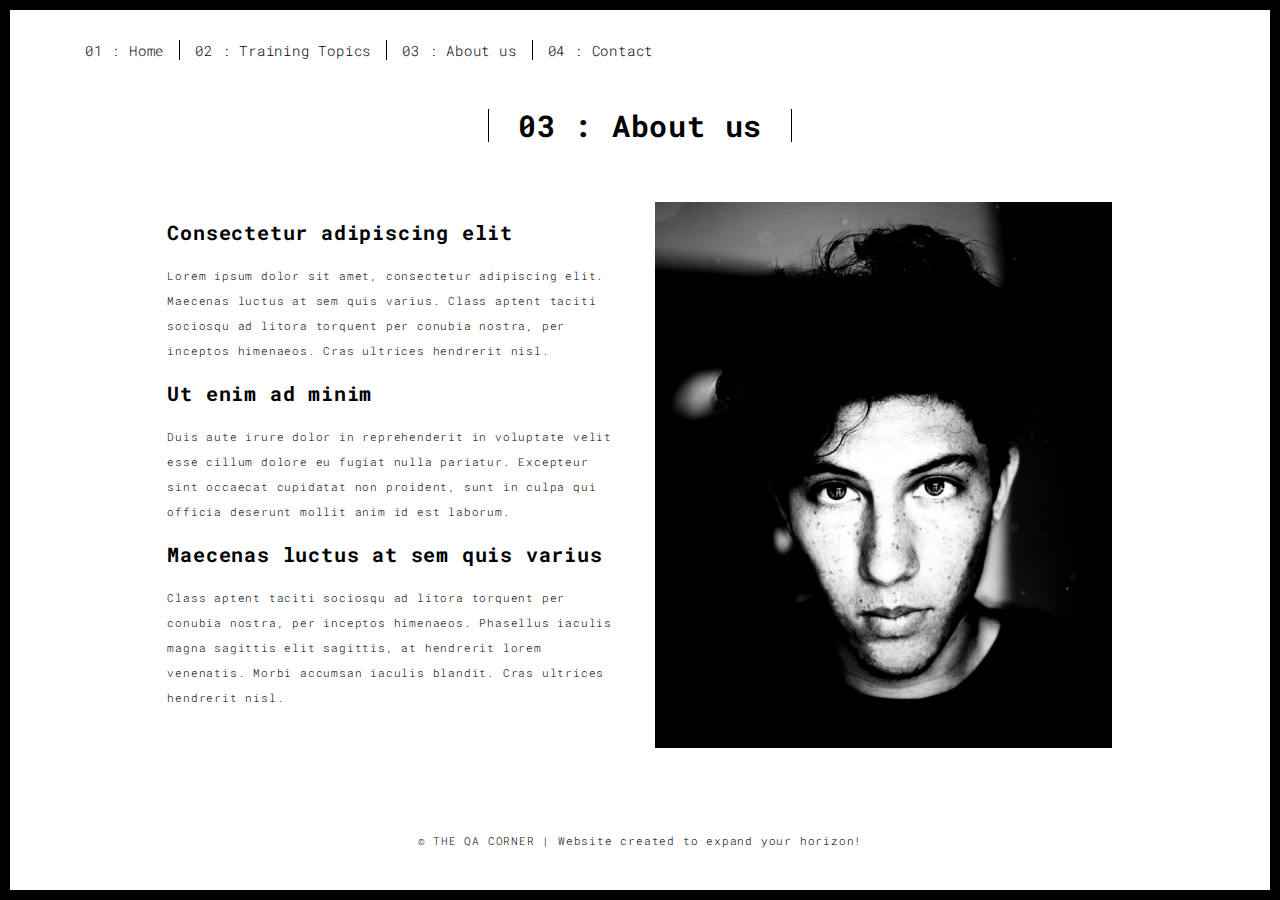
==== commit ce6d3c8f: "fixed nav and footer" ====
--- a/templates/about.html
+++ b/templates/about.html
@@ -38,8 +38,8 @@
       <div class="collapse navbar-collapse" id="navbar-collapse">
         <ul class="nav navbar-nav ">
           <li><a href="./index.html" title="">01 : Home</a></li>
-          <li><a href="./works.html" title="">02 : Works</a></li>
-          <li><a href="./about.html" title="">03 : About me</a></li>
+          <li><a href="./works.html" title="">02 : Training Topics</a></li>
+          <li><a href="./about.html" title="">03 : About us</a></li>
           <li><a href="./contact.html" title="">04 : Contact</a></li>
         </ul>
 
@@ -54,7 +54,7 @@
       <div class="row">
         <div class="col-xs-12">
           <div class="section-container-spacer text-center">
-            <h1 class="h2">03 : About me</h1>
+            <h1 class="h2">03 : About us</h1>
           </div>
           
           <div class="row">
@@ -90,7 +90,7 @@
   <div class="container">
     <div class="row">
       <div class="col-xs-12">
-        <p>© UNTITLED | Website created with <a href="http://www.mashup-template.com/" title="Create website with free html template">Mashup Template</a>/<a href="https://www.unsplash.com/" title="Beautiful Free Images">Unsplash</a></p>
+        <p>© THE QA CORNER | Website created to expand your horizon!</p>
       </div>
     </div>
   </div>
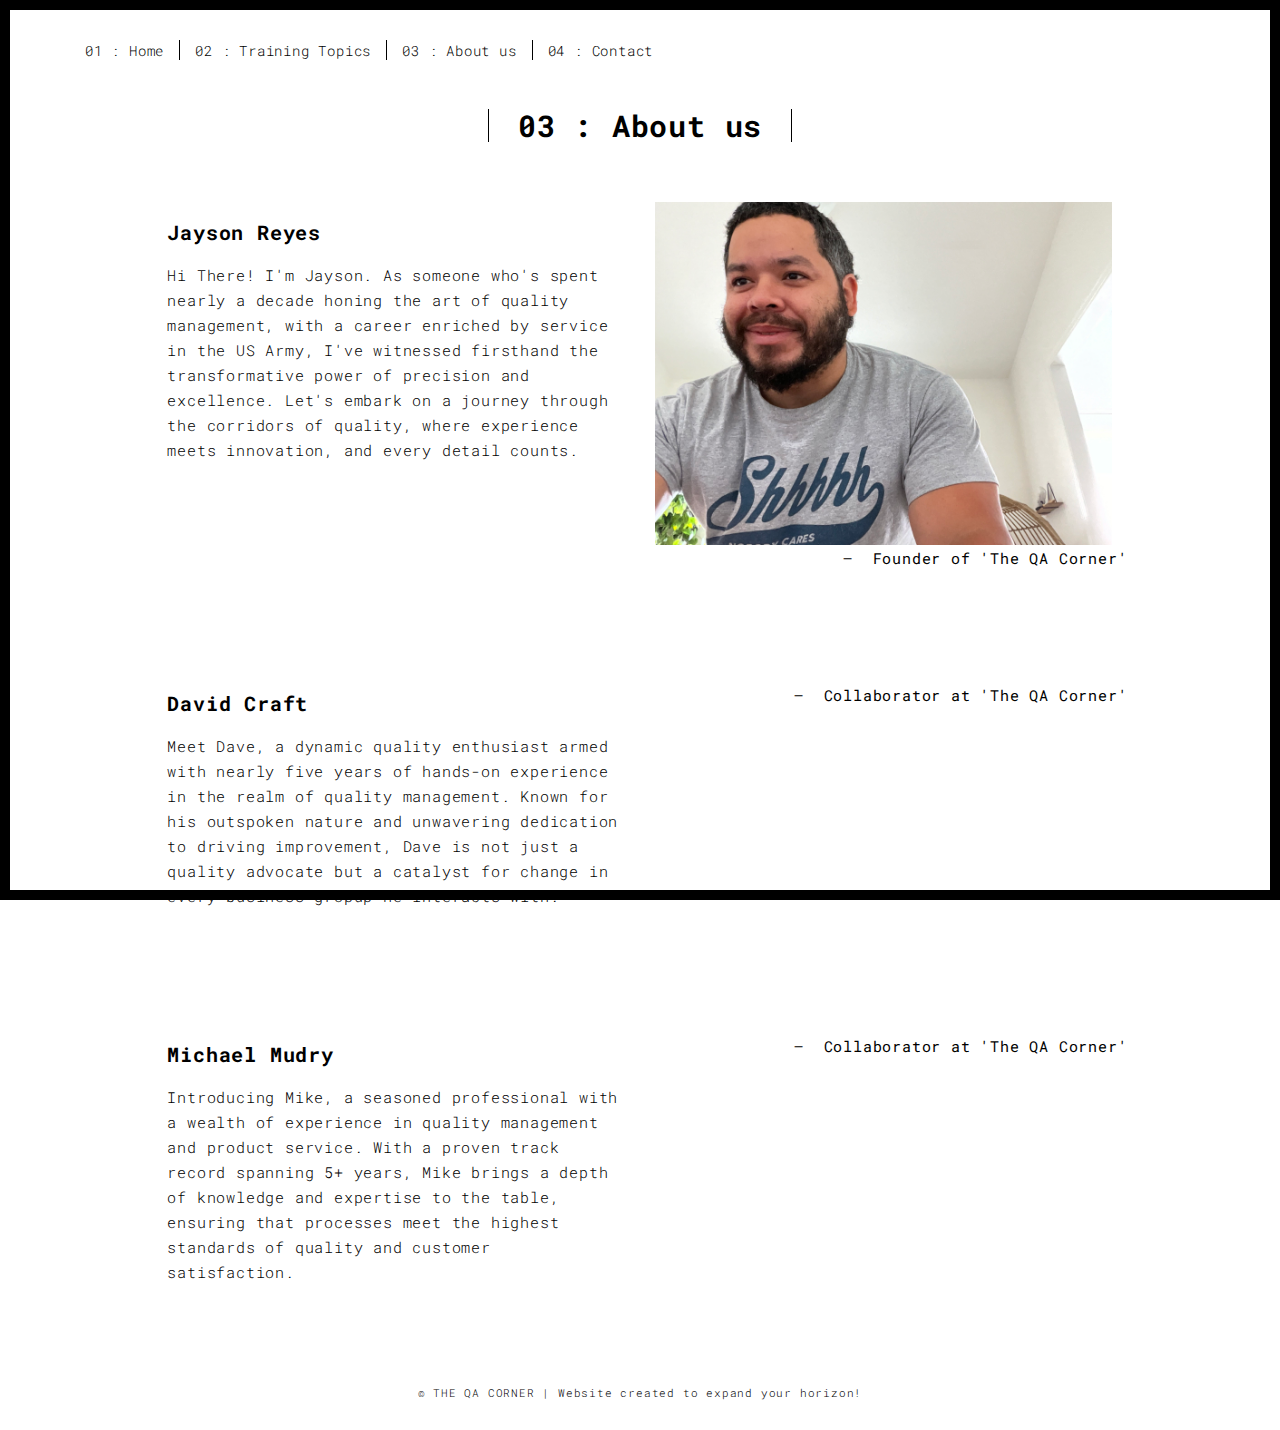
==== commit 97606898: "completed the about us site" ====
--- a/templates/about.html
+++ b/templates/about.html
@@ -15,9 +15,10 @@
   <link rel="apple-touch-icon" sizes="180x180" href="../static/assets/apple-icon-180x180.png">
   <link href="../static/assets/favicon.ico" rel="icon">
 
-  <title>Title page</title>  
+  <title>QA Corner</title>  
 
 <link href="../static/main.3f6952e4.css" rel="stylesheet"></head>
+<link rel="stylesheet" href="../static/style.css">
 
 <body class="">
 <div id="site-border-left"></div>
@@ -61,20 +62,49 @@
             <div class="col-md-10 col-md-offset-1">
               <div class="row">
                 <div class="col-xs-12 col-md-6">
-                  <h3>Consectetur adipiscing elit</h3>
-                  <p>Lorem ipsum dolor sit amet, consectetur adipiscing elit. Maecenas luctus at sem quis varius. 
-                  Class aptent taciti sociosqu ad litora torquent per conubia nostra, per inceptos himenaeos. Cras ultrices hendrerit nisl.</p>
-                  <h3>Ut enim ad minim  </h3>
-                  <p>Duis aute irure dolor in reprehenderit in voluptate velit esse
-                  cillum dolore eu fugiat nulla pariatur. Excepteur sint occaecat cupidatat non
-                  proident, sunt in culpa qui officia deserunt mollit anim id est laborum. 
-                  <h3>Maecenas luctus at sem quis varius</h3>
-                  <p>
-                  Class aptent taciti sociosqu ad litora torquent per conubia nostra, per inceptos himenaeos. Phasellus iaculis magna sagittis elit sagittis, at hendrerit lorem venenatis. Morbi accumsan iaculis blandit. Cras ultrices hendrerit nisl.</p>
+                  <h3>Jayson Reyes</h3>
+                  <p class="p-size-info">Hi There! I'm Jayson. As someone who's spent nearly a decade honing the art of quality management, with a career enriched by service in the US Army, I've witnessed firsthand the transformative power of precision and excellence. Let's embark on a journey through the corridors of quality, where experience meets innovation, and every detail counts.</p>
                 </div>
                 <div class="col-xs-12 col-md-6">
                   <img src="../static/assets/images/profil.jpg" class="img-responsive" alt="">
                 </div>
+                <blockquote>
+                  <small class="pull-right">Founder of 'The QA Corner'</small>
+                </blockquote>
+              </div>
+            </div>
+          </div>
+
+          <div class="row collaborators">
+            <div class="col-md-10 col-md-offset-1">
+              <div class="row">
+                <div class="col-xs-12 col-md-6">
+                  <h3>David Craft</h3>
+                  <p class="p-size-info">Meet Dave, a dynamic quality enthusiast armed with nearly five years of hands-on experience in the realm of quality management. Known for his outspoken nature and unwavering dedication to driving improvement, Dave is not just a quality advocate but a catalyst for change in every business gropup he interacts with.</p>
+                </div>
+                <div class="col-xs-12 col-md-6">
+                  <img src="../static/assets/images/profil2.jpg" class="img-responsive" alt="">
+                </div>
+                <blockquote>
+                  <small class="pull-right">Collaborator at 'The QA Corner'</small>
+                </blockquote>
+              </div>
+            </div>
+          </div>
+
+          <div class="row collaborators">
+            <div class="col-md-10 col-md-offset-1">
+              <div class="row">
+                <div class="col-xs-12 col-md-6">
+                  <h3>Michael Mudry</h3>
+                  <p class="p-size-info">Introducing Mike, a seasoned professional with a wealth of experience in quality management and product service. With a proven track record spanning 5+ years, Mike brings a depth of knowledge and expertise to the table, ensuring that processes meet the highest standards of quality and customer satisfaction.</p>
+                </div>
+                <div class="col-xs-12 col-md-6">
+                  <img src="../static/assets/images/profil3.jpg" class="img-responsive" alt="">
+                </div>
+                <blockquote>
+                  <small class="pull-right">Collaborator at 'The QA Corner'</small>
+                </blockquote>
               </div>
             </div>
           </div>
--- a/static/style.css
+++ b/static/style.css
@@ -0,0 +1,14 @@
+.p-size-title {
+    font-size: 1.3rem;
+}
+
+.p-size-info {
+    font-size: 1.5rem;
+}
+
+.collaborators {
+    margin-top: 10rem;
+}
+
+
+
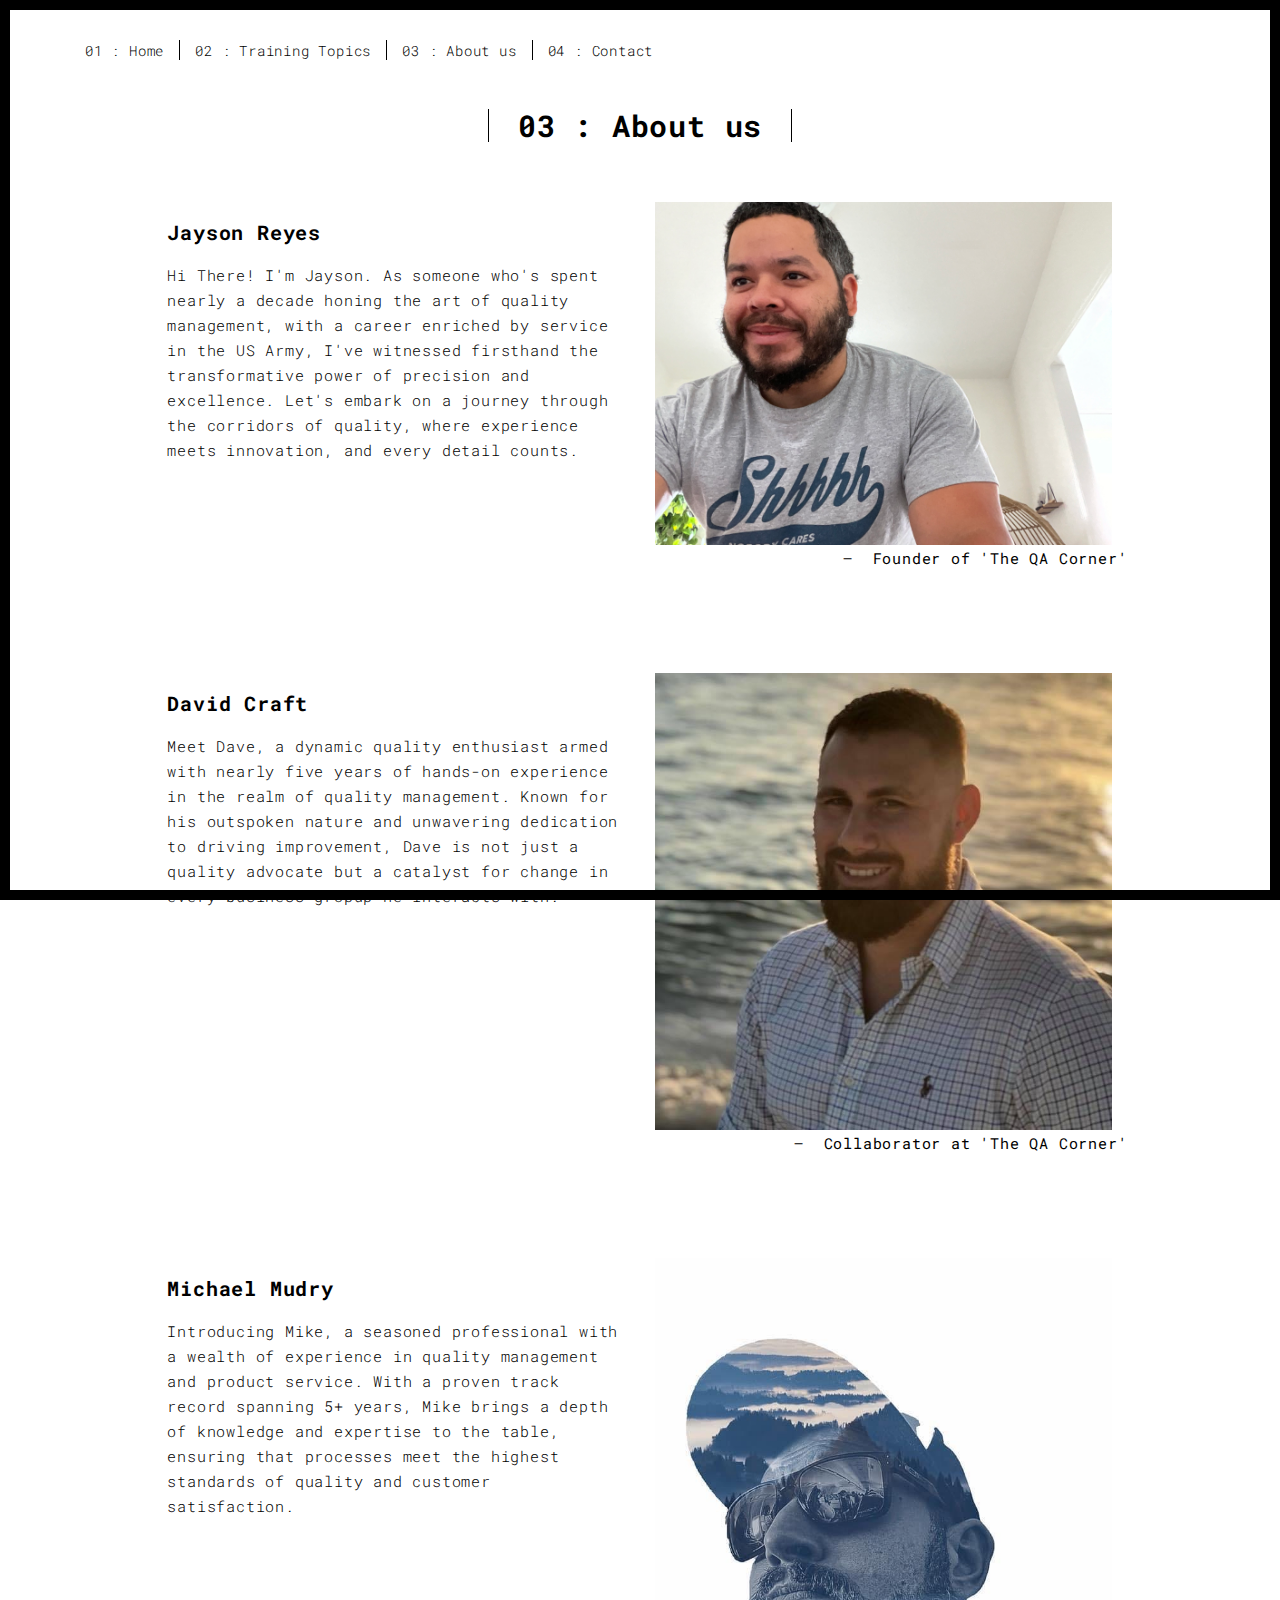
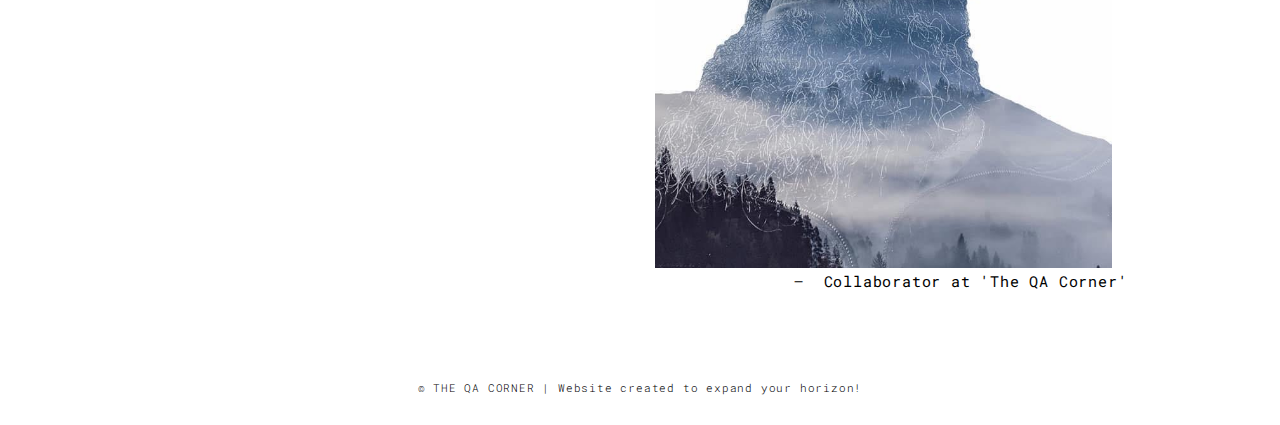
==== commit b614bd5d: "jpg issues" ====
--- a/templates/about.html
+++ b/templates/about.html
@@ -83,7 +83,7 @@
                   <p class="p-size-info">Meet Dave, a dynamic quality enthusiast armed with nearly five years of hands-on experience in the realm of quality management. Known for his outspoken nature and unwavering dedication to driving improvement, Dave is not just a quality advocate but a catalyst for change in every business gropup he interacts with.</p>
                 </div>
                 <div class="col-xs-12 col-md-6">
-                  <img src="../static/assets/images/profil2.jpg" class="img-responsive" alt="">
+                  <img src="../static/assets/images/profil2.JPG" class="img-responsive" alt="">
                 </div>
                 <blockquote>
                   <small class="pull-right">Collaborator at 'The QA Corner'</small>
@@ -100,7 +100,7 @@
                   <p class="p-size-info">Introducing Mike, a seasoned professional with a wealth of experience in quality management and product service. With a proven track record spanning 5+ years, Mike brings a depth of knowledge and expertise to the table, ensuring that processes meet the highest standards of quality and customer satisfaction.</p>
                 </div>
                 <div class="col-xs-12 col-md-6">
-                  <img src="../static/assets/images/profil3.jpg" class="img-responsive" alt="">
+                  <img src="../static/assets/images/profil3.JPG" class="img-responsive" alt="">
                 </div>
                 <blockquote>
                   <small class="pull-right">Collaborator at 'The QA Corner'</small>
